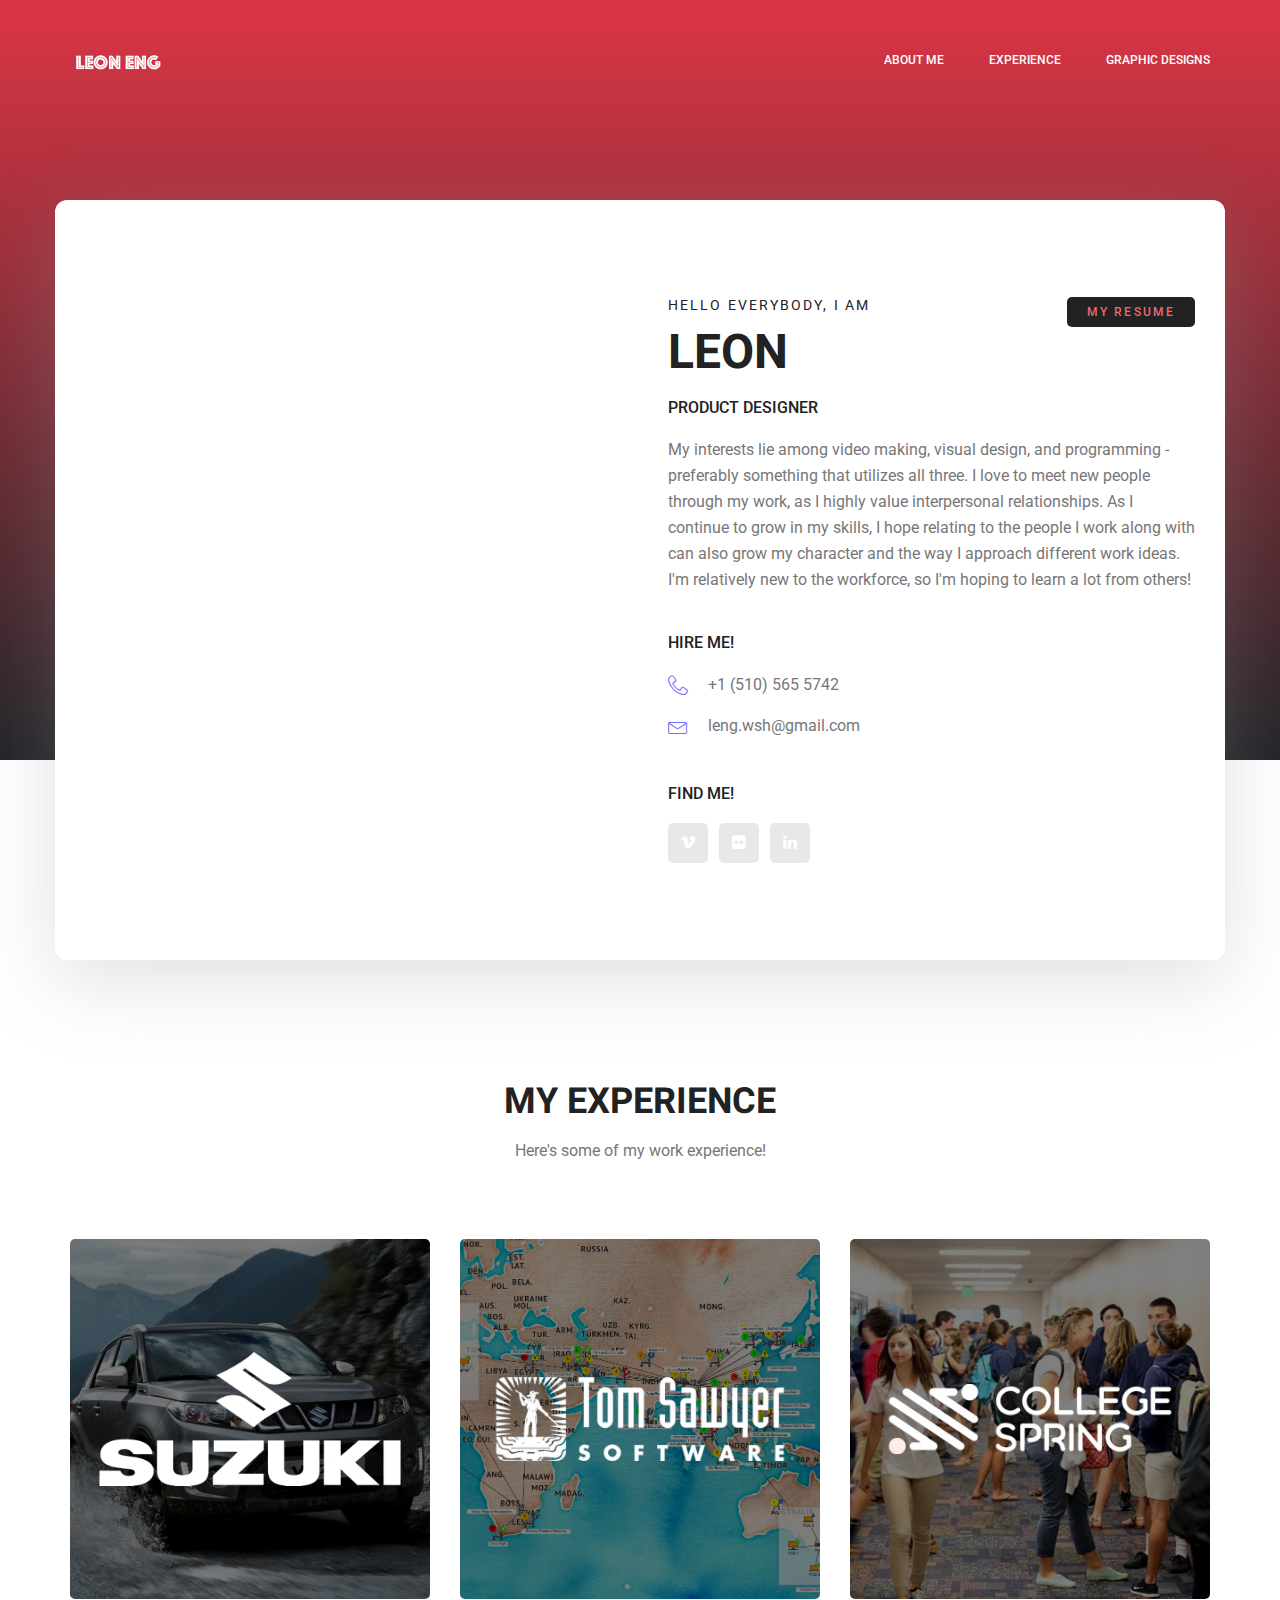
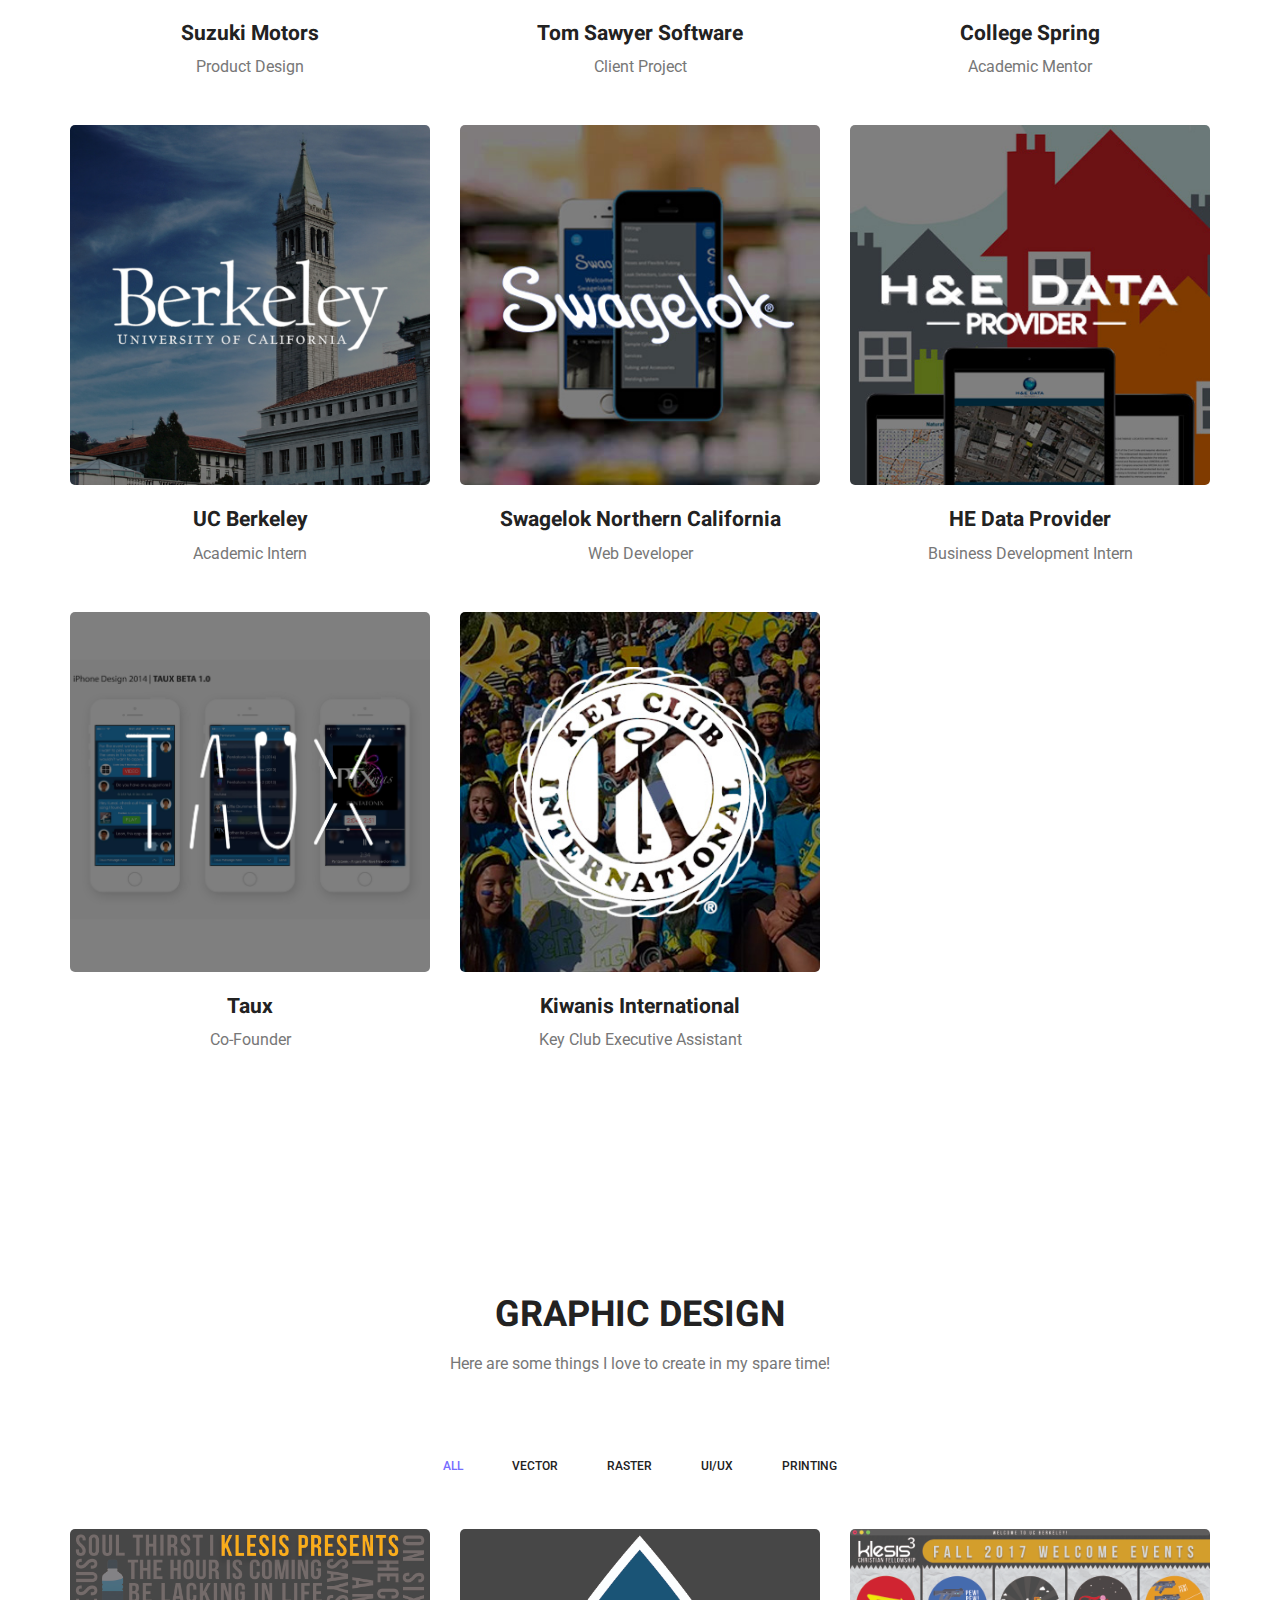
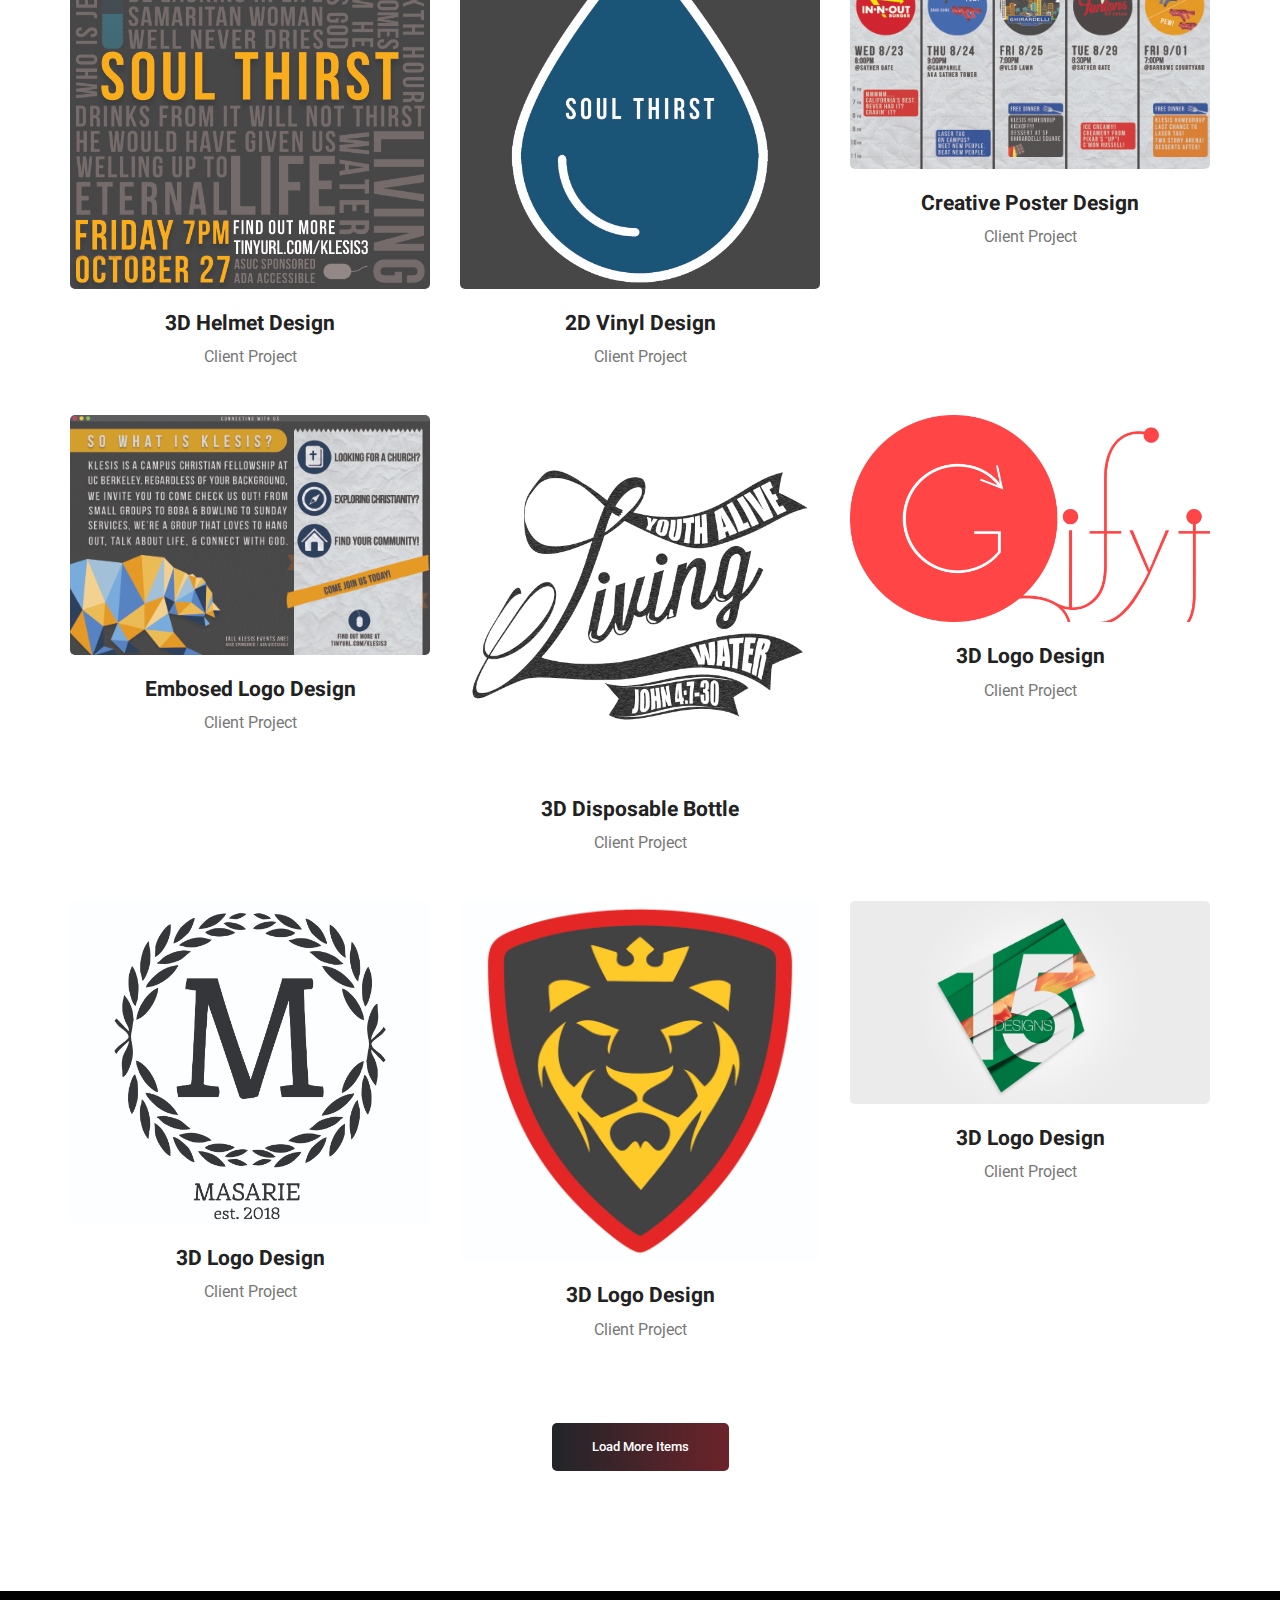
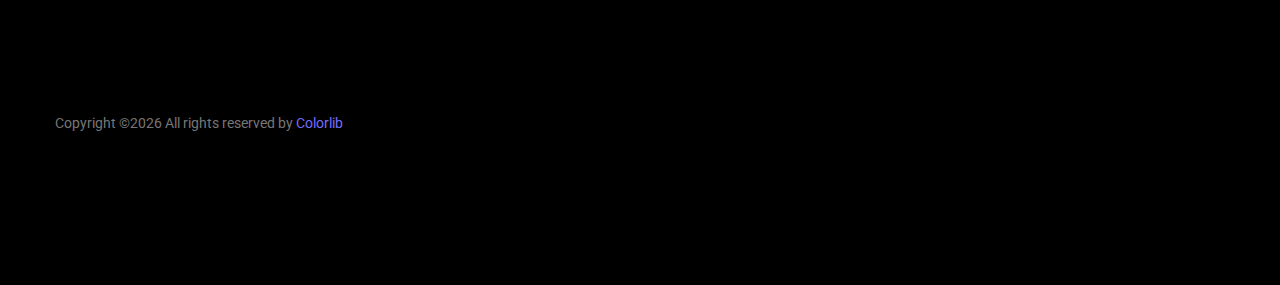
==== index.html @ c8327488 "project first commit. Landing page created. Need to make Suzuki Page" ====
<!doctype html>
<html lang="en">
    <head>
        <!-- Required meta tags -->
        <meta charset="utf-8">
        <meta name="viewport" content="width=device-width, initial-scale=1, shrink-to-fit=no">
        <link rel="icon" href="img/favicon.png" type="image/png">
        <title>Leon Eng</title>
        <!-- Bootstrap CSS -->
        <link rel="stylesheet" href="css/bootstrap.css">
        <link rel="stylesheet" href="vendors/linericon/style.css">
        <link rel="stylesheet" href="css/font-awesome.min.css">
        <link rel="stylesheet" href="vendors/owl-carousel/owl.carousel.min.css">
        <link rel="stylesheet" href="vendors/lightbox/simpleLightbox.css">
        <link rel="stylesheet" href="vendors/nice-select/css/nice-select.css">
        <link rel="stylesheet" href="vendors/animate-css/animate.css">
        <link rel="stylesheet" href="vendors/popup/magnific-popup.css">
        <link rel="stylesheet" href="vendors/flaticon/flaticon.css">
        <!-- main css -->
        <link rel="stylesheet" href="css/style.css">
        <link rel="stylesheet" href="css/responsive.css">
    </head>
    <body>
        
        <!--================Header Menu Area =================-->
        <header class="header_area">
            <div class="main_menu">
            	<nav class="navbar navbar-expand-lg navbar-light">
					<div class="container box_1620">
						<!-- Brand and toggle get grouped for better mobile display -->
						<a class="navbar-brand logo_h" href="index.html"><img src="img/logo.png" alt=""></a>
						<button class="navbar-toggler" type="button" data-toggle="collapse" data-target="#navbarSupportedContent" aria-controls="navbarSupportedContent" aria-expanded="false" aria-label="Toggle navigation">
							<span class="icon-bar"></span>
							<span class="icon-bar"></span>
							<span class="icon-bar"></span>
						</button>
						<!-- Collect the nav links, forms, and other content for toggling -->
						<div class="collapse navbar-collapse offset" id="navbarSupportedContent">
							<ul class="nav navbar-nav menu_nav ml-auto">
								<li class="nav-item active"><a class="nav-link" href="#about">About Me</a></li> 
								<li class="nav-item"><a class="nav-link" href="#experience">Experience</a></li> 
								<li class="nav-item"><a class="nav-link" href="#designs">Graphic Designs</a></li>
							</ul>
						</div> 
					</div>
            	</nav>
            </div>
        </header>
        <!--================Header Menu Area =================-->
        
        <!--================Home Banner Area =================-->
        <a name="about"></a>
        <section class="home_banner_area">
           	<div class="container box_1620">
           		<div class="banner_inner d-flex align-items-center">
					<div class="banner_content">
						<div class="media">
							<div class="d-flex">
								<img class="box fade-in one" src="img/personal.jpg" alt="">
							</div>
							<div class="media-body">
								<div class="personal_text">
									<h6>Hello Everybody, i am
                                    <a class="black_btn" href="assets/Product%20Design%20Resume.pdf">MY RESUME</a>
                                    </h6>
                                    
									<h3>Leon</h3>
									<h4>Product Designer</h4>
									<p>My interests lie among video making, visual design, and programming - preferably something that utilizes all three. I love to meet new people through my work, as I highly value interpersonal relationships. As I continue to grow in my skills, I hope relating to the people I work along with can also grow my character and the way I approach different work ideas. I'm relatively new to the workforce, so I'm hoping to learn a lot from others!</p>
									<ul class="list basic_info">
                                        <h4>Hire Me!</h4>
										<li><a href="tel:5105655742"><i class="lnr lnr-phone-handset"></i> +1 (510) 565 5742</a></li>
										<li><a href="mailto:leng.wsh@gmail.com"><i class="lnr lnr-envelope"></i> leng.wsh@gmail.com</a></li>
									</ul>
									<ul class="list personal_social">
                                        <h4>Find Me!</h4>
										<li><a href="https://vimeo.com/user52705702" target="_blank"><i class="fa fa-vimeo"></i></a></li>
                                        <li><a href="https://www.flickr.com/people/126560388@N02/" target="_blank"><i class="fa fa-flickr"></i></a></li>
										<li><a href="https://www.linkedin.com/in/lwsheng/" target="_blank"><i class="fa fa-linkedin"></i></a></li>
									</ul>
								</div>
							</div>
						</div>
					</div>
				</div>
            </div>
        </section>
        <!--================End Home Banner Area =================-->
    
        
        <!--================My Tabs Area =================-->
<!--
        <section class="mytabs_area p_120">
        	<div class="container">
        		<div class="tabs_inner">
					<ul class="nav nav-tabs" id="myTab" role="tablist">
						<li class="nav-item">
							<a class="nav-link active" id="home-tab" data-toggle="tab" href="#home" role="tab" aria-controls="home" aria-selected="true">My Experiences</a>
						</li>
						<li class="nav-item">
							<a class="nav-link" id="profile-tab" data-toggle="tab" href="#profile" role="tab" aria-controls="profile" aria-selected="false">My Education</a>
						</li>
					</ul>
					<div class="tab-content" id="myTabContent">
						<div class="tab-pane fade show active" id="home" role="tabpanel" aria-labelledby="home-tab">
							<ul class="list">
								<li>
									<span></span>
									<div class="media">
										<div class="d-flex">
											<p>March 2017 to present</p>
										</div>
										<div class="media-body">
											<h4>Colorlib</h4>
											<p>Senior Web Developer <br />Santa monica, Los angeles</p>
										</div>
									</div>
								</li>
								<li>
									<span></span>
									<div class="media">
										<div class="d-flex">
											<p>March 2017 to present</p>
										</div>
										<div class="media-body">
											<h4>Colorlib</h4>
											<p>Senior Web Developer <br />Santa monica, Los angeles</p>
										</div>
									</div>
								</li>
								<li>
								<span></span>
									<div class="media">
										<div class="d-flex">
											<p>March 2017 to present</p>
										</div>
										<div class="media-body">
											<h4>Colorlib</h4>
											<p>Senior Web Developer <br />Santa monica, Los angeles</p>
										</div>
									</div>
								</li>
							</ul>
						</div>
						<div class="tab-pane fade" id="profile" role="tabpanel" aria-labelledby="profile-tab">
							<ul class="list">
								<li>
									<span></span>
									<div class="media">
										<div class="d-flex">
											<p>March 2017 to present</p>
										</div>
										<div class="media-body">
											<h4>Colorlib</h4>
											<p>Senior Web Developer <br />Santa monica, Los angeles</p>
										</div>
									</div>
								</li>
								<li>
									<span></span>
									<div class="media">
										<div class="d-flex">
											<p>March 2017 to present</p>
										</div>
										<div class="media-body">
											<h4>Colorlib</h4>
											<p>Senior Web Developer <br />Santa monica, Los angeles</p>
										</div>
									</div>
								</li>
								<li>
								<span></span>
									<div class="media">
										<div class="d-flex">
											<p>March 2017 to present</p>
										</div>
										<div class="media-body">
											<h4>Colorlib</h4>
											<p>Senior Web Developer <br />Santa monica, Los angeles</p>
										</div>
									</div>
								</li>
							</ul>
						</div>
					</div>
        		</div>
        	</div>
        </section>
-->
        <!--================End My Tabs Area =================-->
        
        <!--================Feature Area =================-->
<!--
        <section class="feature_area p_120">
        	<div class="container">
        		<div class="main_title">
        			<h2>offerings to my clients</h2>
        			<p>If you are looking at blank cassettes on the web, you may be very confused at the difference in price. You may see some for as low as $.17 each.</p>
        		</div>
        		<div class="feature_inner row">
        			<div class="col-lg-4 col-md-6">
        				<div class="feature_item">
        					<i class="flaticon-city"></i>
        					<h4>Architecture</h4>
        					<p>If you are looking at blank cassettes on the web, you may be very confused at the difference in price. You may see some for as low as $17 each.</p>
        				</div>
        			</div>
        			<div class="col-lg-4 col-md-6">
        				<div class="feature_item">
        					<i class="flaticon-skyline"></i>
        					<h4>Interior Design</h4>
        					<p>If you are looking at blank cassettes on the web, you may be very confused at the difference in price. You may see some for as low as $17 each.</p>
        				</div>
        			</div>
        			<div class="col-lg-4 col-md-6">
        				<div class="feature_item">
        					<i class="flaticon-sketch"></i>
        					<h4>Concept Design</h4>
        					<p>If you are looking at blank cassettes on the web, you may be very confused at the difference in price. You may see some for as low as $17 each.</p>
        				</div>
        			</div>
        		</div>
        	</div>
        </section>
-->
        <!--================End Feature Area =================-->
        
        <!--================Home Gallery Area =================-->
        <a name="experience"></a>
        <section class="home_gallery_area p_120">
        	<div class="container">
        		<div class="main_title">
        			<h2>My Experience</h2>
        			<p>Here's some of my work experience!</p>
        		</div>
        	</div>
        	<div class="container">
        		<div class="gallery_f_inner row imageGallery1">
        			<div class="col-lg-4 col-md-4 col-sm-6 brand manipul design print">
        				<div class="h_gallery_item">
        					<div class="g_img_item">
        						<img class="img-fluid" src="img/projects/suzuki.jpg" alt="">
        						<a class="light" href="img/gallery/project-1.jpg"><img src="img/gallery/icon.png" alt=""></a>
        					</div>
        					<div class="g_item_text">
        						<h4>Suzuki Motors</h4>
        						<p>Product Design</p>
        					</div>
        				</div>
        			</div>
        			<div class="col-lg-4 col-md-4 col-sm-6 brand manipul creative">
        				<div class="h_gallery_item">
        					<div class="g_img_item">
        						<img class="img-fluid" src="img/projects/tss.jpg" alt="">
        						<a class="light" href="img/gallery/project-2.jpg"><img src="img/gallery/icon.png" alt=""></a>
        					</div>
        					<div class="g_item_text">
        						<h4>Tom Sawyer Software</h4>
        						<p>Client Project</p>
        					</div>
        				</div>
        			</div>
        			<div class="col-lg-4 col-md-4 col-sm-6 manipul creative design print">
        				<div class="h_gallery_item">
        					<div class="g_img_item">
        						<img class="img-fluid" src="img/projects/collegespring.jpg" alt="">
        						<a class="light" href="img/gallery/project-3.jpg"><img src="img/gallery/icon.png" alt=""></a>
        					</div>
        					<div class="g_item_text">
        						<h4>College Spring</h4>
        						<p>Academic Mentor</p>
        					</div>
        				</div>
        			</div>
        			<div class="col-lg-4 col-md-4 col-sm-6 brand creative print">
        				<div class="h_gallery_item">
        					<div class="g_img_item">
        						<img class="img-fluid" src="img/projects/cal.jpg" alt="">
        						<a class="light" href="img/gallery/project-4.jpg"><img src="img/gallery/icon.png" alt=""></a>
        					</div>
        					<div class="g_item_text">
        						<h4>UC Berkeley</h4>
        						<p>Academic Intern</p>
        					</div>
        				</div>
        			</div>
        			<div class="col-lg-4 col-md-4 col-sm-6 brand manipul design">
        				<div class="h_gallery_item">
        					<div class="g_img_item">
        						<img class="img-fluid" src="img/projects/swagelok.jpg" alt="">
        						<a class="light" href="img/gallery/project-5.jpg"><img src="img/gallery/icon.png" alt=""></a>
        					</div>
        					<div class="g_item_text">
        						<h4>Swagelok Northern California</h4>
        						<p>Web Developer</p>
        					</div>
        				</div>
        			</div>
        			<div class="col-lg-4 col-md-4 col-sm-6 brand creative">
        				<div class="h_gallery_item">
        					<div class="g_img_item">
        						<img class="img-fluid" src="img/projects/he.jpg" alt="">
        						<a class="light" href="img/gallery/project-6.jpg"><img src="img/gallery/icon.png" alt=""></a>
        					</div>
        					<div class="g_item_text">
        						<h4>HE Data Provider</h4>
        						<p>Business Development Intern</p>
        					</div>
        				</div>
        			</div>
        			<div class="col-lg-4 col-md-4 col-sm-6 brand creative">
        				<div class="h_gallery_item">
        					<div class="g_img_item">
        						<img class="img-fluid" src="img/projects/taux.jpg" alt="">
        						<a class="light" href="img/gallery/project-6.jpg"><img src="img/gallery/icon.png" alt=""></a>
        					</div>
        					<div class="g_item_text">
        						<h4>Taux</h4>
        						<p>Co-Founder</p>
        					</div>
        				</div>
        			</div>
        			<div class="col-lg-4 col-md-4 col-sm-6 brand creative">
        				<div class="h_gallery_item">
        					<div class="g_img_item">
        						<img class="img-fluid" src="img/projects/kiwanis.jpg" alt="">
        						<a class="light" href="img/gallery/project-6.jpg"><img src="img/gallery/icon.png" alt=""></a>
        					</div>
        					<div class="g_item_text">
        						<h4>Kiwanis International</h4>
        						<p>Key Club Executive Assistant</p>
        					</div>
        				</div>
        			</div>
        		</div>
<!--
        		<div class="more_btn">
        			<a class="main_btn" href="#">Load More Items</a>
        		</div>
-->
        	</div>
        </section>
        <!--================End Home Gallery Area =================-->
        
        <!--================Home Gallery Area =================-->
        <a name="designs"></a>
        <section class="home_gallery_area p_120">
        	<div class="container">
        		<div class="main_title">
        			<h2>Graphic Design</h2>
        			<p>Here are some things I love to create in my spare time!</p>
        		</div>
        		<div class="isotope_fillter">
        			<ul class="gallery_filter list">
						<li class="active" data-filter="*"><a href="#">All</a></li>
						<li data-filter=".brand"><a href="#">Vector</a></li>
						<li data-filter=".manipul"><a href="#">Raster</a></li>
						<li data-filter=".creative"><a href="#">UI/UX</a></li>
						<li data-filter=".design"><a href="#">Printing</a></li>
					</ul>
        		</div>
        	</div>
        	<div class="container">
        		<div class="gallery_f_inner row imageGallery1">
        			<div class="col-lg-4 col-md-4 col-sm-6 brand manipul design print">
        				<div class="h_gallery_item">
        					<div class="g_img_item">
        						<img class="img-fluid" src="img/gallery/SoulThirstBack.jpg" alt="">
        						<a class="light" href="img/gallery/SoulThirstBack.jpg"><img src="img/gallery/icon.png" alt=""></a>
        					</div>
        					<div class="g_item_text">
        						<h4>3D Helmet Design</h4>
        						<p>Client Project</p>
        					</div>
        				</div>
        			</div>
        			<div class="col-lg-4 col-md-4 col-sm-6 brand manipul creative">
        				<div class="h_gallery_item">
        					<div class="g_img_item">
        						<img class="img-fluid" src="img/gallery/SoulThirstFront.jpg" alt="">
        						<a class="light" href="img/gallery/SoulThirstFront.jpg"><img src="img/gallery/icon.png" alt=""></a>
        					</div>
        					<div class="g_item_text">
        						<h4>2D Vinyl Design</h4>
        						<p>Client Project</p>
        					</div>
        				</div>
        			</div>
        			<div class="col-lg-4 col-md-4 col-sm-6 manipul creative design print">
        				<div class="h_gallery_item">
        					<div class="g_img_item">
        						<img class="img-fluid" src="img/gallery/WelcomeNightFront.jpg" alt="">
        						<a class="light" href="img/gallery/WelcomeNightFront.jpg"><img src="img/gallery/icon.png" alt=""></a>
        					</div>
        					<div class="g_item_text">
        						<h4>Creative Poster Design</h4>
        						<p>Client Project</p>
        					</div>
        				</div>
        			</div>
        			<div class="col-lg-4 col-md-4 col-sm-6 brand creative print">
        				<div class="h_gallery_item">
        					<div class="g_img_item">
        						<img class="img-fluid" src="img/gallery/WelcomeNightBack.jpg" alt="">
        						<a class="light" href="img/gallery/WelcomeNightBack.jpg"><img src="img/gallery/icon.png" alt=""></a>
        					</div>
        					<div class="g_item_text">
        						<h4>Embosed Logo Design</h4>
        						<p>Client Project</p>
        					</div>
        				</div>
        			</div>
        			<div class="col-lg-4 col-md-4 col-sm-6 brand manipul design">
        				<div class="h_gallery_item">
        					<div class="g_img_item">
        						<img class="img-fluid" src="img/gallery/tshirtDesign03.jpg" alt="">
        						<a class="light" href="img/gallery/tshirtDesign03.jpg"><img src="img/gallery/icon.png" alt=""></a>
        					</div>
        					<div class="g_item_text">
        						<h4>3D Disposable Bottle</h4>
        						<p>Client Project</p>
        					</div>
        				</div>
        			</div>
        			<div class="col-lg-4 col-md-4 col-sm-6 brand creative">
        				<div class="h_gallery_item">
        					<div class="g_img_item">
        						<img class="img-fluid" src="img/gallery/Full%20Logo.jpg" alt="">
        						<a class="light" href="img/gallery/Full%20Logo.jpg"><img src="img/gallery/icon.png" alt=""></a>
        					</div>
        					<div class="g_item_text">
        						<h4>3D Logo Design</h4>
        						<p>Client Project</p>
        					</div>
        				</div>
        			</div>
        			<div class="col-lg-4 col-md-4 col-sm-6 brand creative">
        				<div class="h_gallery_item">
        					<div class="g_img_item">
        						<img class="img-fluid" src="img/gallery/Masarie%20Est.jpg" alt="">
        						<a class="light" href="img/gallery/Masarie%20Est.jpg"><img src="img/gallery/icon.png" alt=""></a>
        					</div>
        					<div class="g_item_text">
        						<h4>3D Logo Design</h4>
        						<p>Client Project</p>
        					</div>
        				</div>
        			</div>
        			<div class="col-lg-4 col-md-4 col-sm-6 brand creative">
        				<div class="h_gallery_item">
        					<div class="g_img_item">
        						<img class="img-fluid" src="img/gallery/alphawerk.jpg" alt="">
        						<a class="light" href="img/gallery/alphawerk.jpg"><img src="img/gallery/icon.png" alt=""></a>
        					</div>
        					<div class="g_item_text">
        						<h4>3D Logo Design</h4>
        						<p>Client Project</p>
        					</div>
        				</div>
        			</div>
        			<div class="col-lg-4 col-md-4 col-sm-6 brand creative">
        				<div class="h_gallery_item">
        					<div class="g_img_item">
        						<img class="img-fluid" src="img/gallery/15%20Designs.jpg" alt="">
        						<a class="light" href="img/gallery/15%20Designs.jpg"><img src="img/gallery/icon.png" alt=""></a>
        					</div>
        					<div class="g_item_text">
        						<h4>3D Logo Design</h4>
        						<p>Client Project</p>
        					</div>
        				</div>
        			</div>
<!--
        			<div class="col-lg-4 col-md-4 col-sm-6 brand creative">
        				<div class="h_gallery_item">
        					<div class="g_img_item">
        						<img class="img-fluid" src="img/gallery/smackFullLogo4.png" alt="">
        						<a class="light" href="img/gallery/smackFullLogo4.png"><img src="img/gallery/icon.png" alt=""></a>
        					</div>
        					<div class="g_item_text">
        						<h4>3D Logo Design</h4>
        						<p>Client Project</p>
        					</div>
        				</div>
        			</div>
        			<div class="col-lg-4 col-md-4 col-sm-6 brand creative">
        				<div class="h_gallery_item">
        					<div class="g_img_item">
        						<img class="img-fluid" src="img/gallery/Full%20Logo.jpg" alt="">
        						<a class="light" href="img/gallery/Circular%20Logo%20Transparent.png"><img src="img/gallery/Circular%20Logo%20Transparent.png" alt=""></a>
        					</div>
        					<div class="g_item_text">
        						<h4>3D Logo Design</h4>
        						<p>Client Project</p>
        					</div>
        				</div>
        			</div>
                    <div class="col-lg-4 col-md-4 col-sm-6 brand creative">
        				<div class="h_gallery_item">
        					<div class="g_img_item">
        						<img class="img-fluid" src="img/gallery/Full%20Logo.jpg" alt="">
        						<a class="light" href="img/gallery/3%20Circles.jpg"><img src="img/gallery/3%20Circles.jpg" alt=""></a>
        					</div>
        					<div class="g_item_text">
        						<h4>3D Logo Design</h4>
        						<p>Client Project</p>
        					</div>
        				</div>
        			</div>
                    <div class="col-lg-4 col-md-4 col-sm-6 brand creative">
        				<div class="h_gallery_item">
        					<div class="g_img_item">
        						<img class="img-fluid" src="img/gallery/Full%20Logo.jpg" alt="">
        						<a class="light" href="img/gallery/ODALC7.jpg"><img src="img/gallery/ODALC7.jpg" alt=""></a>
        					</div>
        					<div class="g_item_text">
        						<h4>3D Logo Design</h4>
        						<p>Client Project</p>
        					</div>
        				</div>
        			</div>
                    <div class="col-lg-4 col-md-4 col-sm-6 brand creative">
        				<div class="h_gallery_item">
        					<div class="g_img_item">
        						<img class="img-fluid" src="img/gallery/Full%20Logo.jpg" alt="">
        						<a class="light" href="img/gallery/Poster.jpg"><img src="img/gallery/Poster.jpg" alt=""></a>
        					</div>
        					<div class="g_item_text">
        						<h4>3D Logo Design</h4>
        						<p>Client Project</p>
        					</div>
        				</div>
        			</div>
                    <div class="col-lg-4 col-md-4 col-sm-6 brand creative">
        				<div class="h_gallery_item">
        					<div class="g_img_item">
        						<img class="img-fluid" src="img/gallery/Full%20Logo.jpg" alt="">
        						<a class="light" href="img/gallery/Psalm%2023%20Background.jpg"><img src="img/gallery/Psalm%2023%20Background.jpg" alt=""></a>
        					</div>
        					<div class="g_item_text">
        						<h4>3D Logo Design</h4>
        						<p>Client Project</p>
        					</div>
        				</div>
        			</div>
                    <div class="col-lg-4 col-md-4 col-sm-6 brand creative">
        				<div class="h_gallery_item">
        					<div class="g_img_item">
        						<img class="img-fluid" src="img/gallery/Full%20Logo.jpg" alt="">
        						<a class="light" href="img/gallery/Concentration%20Body.png"><img src="img/gallery/Concentration%20Body.png" alt=""></a>
        					</div>
        					<div class="g_item_text">
        						<h4>3D Logo Design</h4>
        						<p>Client Project</p>
        					</div>
        				</div>
        			</div>
                    <div class="col-lg-4 col-md-4 col-sm-6 brand creative">
        				<div class="h_gallery_item">
        					<div class="g_img_item">
        						<img class="img-fluid" src="img/gallery/Full%20Logo.jpg" alt="">
        						<a class="light" href="img/gallery/Concentration%20Piece%20#2%20Complete.jpg"><img src="img/gallery/Concentration%20Piece%20#2%20Complete.jpg" alt=""></a>
        					</div>
        					<div class="g_item_text">
        						<h4>3D Logo Design</h4>
        						<p>Client Project</p>
        					</div>
        				</div>
        			</div>
                    <div class="col-lg-4 col-md-4 col-sm-6 brand creative">
        				<div class="h_gallery_item">
        					<div class="g_img_item">
        						<img class="img-fluid" src="img/gallery/Full%20Logo.jpg" alt="">
        						<a class="light" href="img/gallery/Full%20Logo.jpg"><img src="img/gallery/icon.png" alt=""></a>
        					</div>
        					<div class="g_item_text">
        						<h4>3D Logo Design</h4>
        						<p>Client Project</p>
        					</div>
        				</div>
        			</div>
-->
                    
                    
        		</div>
        		<div class="more_btn">
        			<a class="main_btn" href="#">Load More Items</a>
        		</div>
        	</div>
        </section>
        <!--================End Home Gallery Area =================-->
        
        <!--================Welcome Area =================-->
<!--
        <section class="welcome_area p_120">
        	<div class="container">
        		<div class="row welcome_inner">
        			<div class="col-lg-6">
        				<div class="welcome_text">
        					<h4>Current Life Goals</h4>
        					<p>Aside from my career, I try to enrich my life with personal goals with different skills. From reading a book to learning a new guitar song, these things all bring me joy.</p>
        					<div class="row">
        						<div class="col-md-4">
        							<div class="wel_item">
        								<i class="lnr lnr-database"></i>
        								<h4>$2.5M</h4>
        								<p>Total Donation</p>
        							</div>
        						</div>
        						<div class="col-md-4">
        							<div class="wel_item">
        								<i class="lnr lnr-book"></i>
        								<h4>1465</h4>
        								<p>Total Projects</p>
        							</div>
        						</div>
        						<div class="col-md-4">
        							<div class="wel_item">
        								<i class="lnr lnr-users"></i>
        								<h4>3965</h4>
        								<p>Total Volunteers</p>
        							</div>
        						</div>
        					</div>
        				</div>
        			</div>
        			<div class="col-lg-6">
        				<div class="tools_expert">
        					<div class="skill_main">
								<div class="skill_item">
									<h4>After Effects <span class="counter">85</span>%</h4>
									<div class="progress_br">
										<div class="progress">
											<div class="progress-bar" role="progressbar" aria-valuenow="85" aria-valuemin="0" aria-valuemax="100"></div>
										</div>
									</div>
								</div>
								<div class="skill_item">
									<h4>Photoshop <span class="counter">90</span>%</h4>
									<div class="progress_br">
										<div class="progress">
											<div class="progress-bar" role="progressbar" aria-valuenow="90" aria-valuemin="0" aria-valuemax="100"></div>
										</div>
									</div>
								</div>
								<div class="skill_item">
									<h4>Illustrator <span class="counter">70</span>%</h4>
									<div class="progress_br">
										<div class="progress">
											<div class="progress-bar" role="progressbar" aria-valuenow="70" aria-valuemin="0" aria-valuemax="100"></div>
										</div>
									</div>
								</div>
								<div class="skill_item">
									<h4>Sublime <span class="counter">95</span>%</h4>
									<div class="progress_br">
										<div class="progress">
											<div class="progress-bar" role="progressbar" aria-valuenow="95" aria-valuemin="0" aria-valuemax="100"></div>
										</div>
									</div>
								</div>
								<div class="skill_item">
									<h4>Sketch <span class="counter">75</span>%</h4>
									<div class="progress_br">
										<div class="progress">
											<div class="progress-bar" role="progressbar" aria-valuenow="75" aria-valuemin="0" aria-valuemax="100"></div>
										</div>
									</div>
								</div>
							</div>
        				</div>
        			</div>
        		</div>
        	</div>
        </section>
-->
        <!--================End Welcome Area =================-->
        
        <!--================Testimonials Area =================-->
<!--
        <section class="testimonials_area p_120">
        	<div class="container">
        		<div class="main_title">
        			<h2>Testimonials</h2>
        			<p>If you are looking at blank cassettes on the web, you may be very confused at the difference in price. You may see some for as low as $.17 each.</p>
        		</div>
        		<div class="testi_inner">
					<div class="testi_slider owl-carousel">
						<div class="item">
							<div class="testi_item">
								<p>As conscious traveling Paup ers we must always be oncerned about our dear Mother Earth. If you think about it, you travel across her face</p>
								<h4>Fanny Spencer</h4>
								<a href="#"><i class="fa fa-star"></i></a>
								<a href="#"><i class="fa fa-star"></i></a>
								<a href="#"><i class="fa fa-star"></i></a>
								<a href="#"><i class="fa fa-star"></i></a>
								<a href="#"><i class="fa fa-star-half-o"></i></a>
							</div>
						</div>
						<div class="item">
							<div class="testi_item">
								<p>As conscious traveling Paup ers we must always be oncerned about our dear Mother Earth. If you think about it, you travel across her face</p>
								<h4>Fanny Spencer</h4>
								<a href="#"><i class="fa fa-star"></i></a>
								<a href="#"><i class="fa fa-star"></i></a>
								<a href="#"><i class="fa fa-star"></i></a>
								<a href="#"><i class="fa fa-star"></i></a>
								<a href="#"><i class="fa fa-star-half-o"></i></a>
							</div>
						</div>
						<div class="item">
							<div class="testi_item">
								<p>As conscious traveling Paup ers we must always be oncerned about our dear Mother Earth. If you think about it, you travel across her face</p>
								<h4>Fanny Spencer</h4>
								<a href="#"><i class="fa fa-star"></i></a>
								<a href="#"><i class="fa fa-star"></i></a>
								<a href="#"><i class="fa fa-star"></i></a>
								<a href="#"><i class="fa fa-star"></i></a>
								<a href="#"><i class="fa fa-star-half-o"></i></a>
							</div>
						</div>
					</div>
        		</div>
        	</div>
        </section>
-->
        <!--================End Testimonials Area =================-->
        
        <!--================Footer Area =================-->
        <footer class="footer_area p_120">
        	<div class="container">
        		<div class="row footer_inner">
        				<aside class="f_widget ab_widget">
        					<p><!-- Link back to Colorlib can't be removed. Template is licensed under CC BY 3.0. -->
Copyright &copy;<script>document.write(new Date().getFullYear());</script> All rights reserved by <a href="https://colorlib.com" target="_blank">Colorlib</a>
<!-- Link back to Colorlib can't be removed. Template is licensed under CC BY 3.0. --></p>
        				</aside>
<!--
        			<div class="col-lg-5 col-sm-6">
        				<aside class="f_widget news_widget">
        					<div class="f_title">
        						<h3>Newsletter</h3>
        					</div>
        					<p>Stay updated with our latest trends</p>
        					<div id="mc_embed_signup">
                                <form target="_blank" action="https://spondonit.us12.list-manage.com/subscribe/post?u=1462626880ade1ac87bd9c93a&amp;id=92a4423d01" method="get" class="subscribe_form relative">
                                	<div class="input-group d-flex flex-row">
                                        <input name="EMAIL" placeholder="Enter email address" onfocus="this.placeholder = ''" onblur="this.placeholder = 'Email Address '" required="" type="email">
                                        <button class="btn sub-btn"><span class="lnr lnr-arrow-right"></span></button>		
                                    </div>				
                                    <div class="mt-10 info"></div>
                                </form>
                            </div>
        				</aside>
        			</div>
-->
<!--
        			<div class="col-lg-2">
        				<aside class="f_widget social_widget">
        					<div class="f_title">
        						<h3>Follow Me</h3>
        					</div>
        					<p>Let us be social</p>
        					<ul class="list">
        						<li><a href="#"><i class="fa fa-facebook"></i></a></li>
        						<li><a href="#"><i class="fa fa-twitter"></i></a></li>
        						<li><a href="#"><i class="fa fa-dribbble"></i></a></li>
        						<li><a href="#"><i class="fa fa-behance"></i></a></li>
        					</ul>
        				</aside>
        			</div>
-->
        		</div>
        	</div>
        </footer>
        <!--================End Footer Area =================-->
        
        
        
        
        
        
        <!-- Optional JavaScript -->
        <!-- jQuery first, then Popper.js, then Bootstrap JS -->
        <script src="js/jquery-3.3.1.min.js"></script>
        <script src="js/popper.js"></script>
        <script src="js/bootstrap.min.js"></script>
        <script src="js/stellar.js"></script>
        <script src="vendors/lightbox/simpleLightbox.min.js"></script>
        <script src="vendors/nice-select/js/jquery.nice-select.min.js"></script>
        <script src="vendors/isotope/imagesloaded.pkgd.min.js"></script>
        <script src="vendors/isotope/isotope.pkgd.min.js"></script>
        <script src="vendors/owl-carousel/owl.carousel.min.js"></script>
        <script src="vendors/popup/jquery.magnific-popup.min.js"></script>
        <script src="js/jquery.ajaxchimp.min.js"></script>
        <script src="vendors/counter-up/jquery.waypoints.min.js"></script>
        <script src="vendors/counter-up/jquery.counterup.min.js"></script>
        <script src="js/mail-script.js"></script>
        <script src="js/theme.js"></script>
    </body>
</html>
---- vendors/linericon/style.css ----
@font-face {
	font-family: 'Linearicons-Free';
	src:url('fonts/Linearicons-Free.eot?w118d');
	src:url('fonts/Linearicons-Free.eot?#iefixw118d') format('embedded-opentype'),
		url('fonts/Linearicons-Free.woff2?w118d') format('woff2'),
		url('fonts/Linearicons-Free.woff?w118d') format('woff'),
		url('fonts/Linearicons-Free.ttf?w118d') format('truetype'),
		url('fonts/Linearicons-Free.svg?w118d#Linearicons-Free') format('svg');
	font-weight: normal;
	font-style: normal;
}

.lnr {
	font-family: 'Linearicons-Free';
	speak: none;
	font-style: normal;
	font-weight: normal;
	font-variant: normal;
	text-transform: none;
	line-height: 1;

	/* Better Font Rendering =========== */
	-webkit-font-smoothing: antialiased;
	-moz-osx-font-smoothing: grayscale;
}

.lnr-home:before {
	content: "\e800";
}
.lnr-apartment:before {
	content: "\e801";
}
.lnr-pencil:before {
	content: "\e802";
}
.lnr-magic-wand:before {
	content: "\e803";
}
.lnr-drop:before {
	content: "\e804";
}
.lnr-lighter:before {
	content: "\e805";
}
.lnr-poop:before {
	content: "\e806";
}
.lnr-sun:before {
	content: "\e807";
}
.lnr-moon:before {
	content: "\e808";
}
.lnr-cloud:before {
	content: "\e809";
}
.lnr-cloud-upload:before {
	content: "\e80a";
}
.lnr-cloud-download:before {
	content: "\e80b";
}
.lnr-cloud-sync:before {
	content: "\e80c";
}
.lnr-cloud-check:before {
	content: "\e80d";
}
.lnr-database:before {
	content: "\e80e";
}
.lnr-lock:before {
	content: "\e80f";
}
.lnr-cog:before {
	content: "\e810";
}
.lnr-trash:before {
	content: "\e811";
}
.lnr-dice:before {
	content: "\e812";
}
.lnr-heart:before {
	content: "\e813";
}
.lnr-star:before {
	content: "\e814";
}
.lnr-star-half:before {
	content: "\e815";
}
.lnr-star-empty:before {
	content: "\e816";
}
.lnr-flag:before {
	content: "\e817";
}
.lnr-envelope:before {
	content: "\e818";
}
.lnr-paperclip:before {
	content: "\e819";
}
.lnr-inbox:before {
	content: "\e81a";
}
.lnr-eye:before {
	content: "\e81b";
}
.lnr-printer:before {
	content: "\e81c";
}
.lnr-file-empty:before {
	content: "\e81d";
}
.lnr-file-add:before {
	content: "\e81e";
}
.lnr-enter:before {
	content: "\e81f";
}
.lnr-exit:before {
	content: "\e820";
}
.lnr-graduation-hat:before {
	content: "\e821";
}
.lnr-license:before {
	content: "\e822";
}
.lnr-music-note:before {
	content: "\e823";
}
.lnr-film-play:before {
	content: "\e824";
}
.lnr-camera-video:before {
	content: "\e825";
}
.lnr-camera:before {
	content: "\e826";
}
.lnr-picture:before {
	content: "\e827";
}
.lnr-book:before {
	content: "\e828";
}
.lnr-bookmark:before {
	content: "\e829";
}
.lnr-user:before {
	content: "\e82a";
}
.lnr-users:before {
	content: "\e82b";
}
.lnr-shirt:before {
	content: "\e82c";
}
.lnr-store:before {
	content: "\e82d";
}
.lnr-cart:before {
	content: "\e82e";
}
.lnr-tag:before {
	content: "\e82f";
}
.lnr-phone-handset:before {
	content: "\e830";
}
.lnr-phone:before {
	content: "\e831";
}
.lnr-pushpin:before {
	content: "\e832";
}
.lnr-map-marker:before {
	content: "\e833";
}
.lnr-map:before {
	content: "\e834";
}
.lnr-location:before {
	content: "\e835";
}
.lnr-calendar-full:before {
	content: "\e836";
}
.lnr-keyboard:before {
	content: "\e837";
}
.lnr-spell-check:before {
	content: "\e838";
}
.lnr-screen:before {
	content: "\e839";
}
.lnr-smartphone:before {
	content: "\e83a";
}
.lnr-tablet:before {
	content: "\e83b";
}
.lnr-laptop:before {
	content: "\e83c";
}
.lnr-laptop-phone:before {
	content: "\e83d";
}
.lnr-power-switch:before {
	content: "\e83e";
}
.lnr-bubble:before {
	content: "\e83f";
}
.lnr-heart-pulse:before {
	content: "\e840";
}
.lnr-construction:before {
	content: "\e841";
}
.lnr-pie-chart:before {
	content: "\e842";
}
.lnr-chart-bars:before {
	content: "\e843";
}
.lnr-gift:before {
	content: "\e844";
}
.lnr-diamond:before {
	content: "\e845";
}
.lnr-linearicons:before {
	content: "\e846";
}
.lnr-dinner:before {
	content: "\e847";
}
.lnr-coffee-cup:before {
	content: "\e848";
}
.lnr-leaf:before {
	content: "\e849";
}
.lnr-paw:before {
	content: "\e84a";
}
.lnr-rocket:before {
	content: "\e84b";
}
.lnr-briefcase:before {
	content: "\e84c";
}
.lnr-bus:before {
	content: "\e84d";
}
.lnr-car:before {
	content: "\e84e";
}
.lnr-train:before {
	content: "\e84f";
}
.lnr-bicycle:before {
	content: "\e850";
}
.lnr-wheelchair:before {
	content: "\e851";
}
.lnr-select:before {
	content: "\e852";
}
.lnr-earth:before {
	content: "\e853";
}
.lnr-smile:before {
	content: "\e854";
}
.lnr-sad:before {
	content: "\e855";
}
.lnr-neutral:before {
	content: "\e856";
}
.lnr-mustache:before {
	content: "\e857";
}
.lnr-alarm:before {
	content: "\e858";
}
.lnr-bullhorn:before {
	content: "\e859";
}
.lnr-volume-high:before {
	content: "\e85a";
}
.lnr-volume-medium:before {
	content: "\e85b";
}
.lnr-volume-low:before {
	content: "\e85c";
}
.lnr-volume:before {
	content: "\e85d";
}
.lnr-mic:before {
	content: "\e85e";
}
.lnr-hourglass:before {
	content: "\e85f";
}
.lnr-undo:before {
	content: "\e860";
}
.lnr-redo:before {
	content: "\e861";
}
.lnr-sync:before {
	content: "\e862";
}
.lnr-history:before {
	content: "\e863";
}
.lnr-clock:before {
	content: "\e864";
}
.lnr-download:before {
	content: "\e865";
}
.lnr-upload:before {
	content: "\e866";
}
.lnr-enter-down:before {
	content: "\e867";
}
.lnr-exit-up:before {
	content: "\e868";
}
.lnr-bug:before {
	content: "\e869";
}
.lnr-code:before {
	content: "\e86a";
}
.lnr-link:before {
	content: "\e86b";
}
.lnr-unlink:before {
	content: "\e86c";
}
.lnr-thumbs-up:before {
	content: "\e86d";
}
.lnr-thumbs-down:before {
	content: "\e86e";
}
.lnr-magnifier:before {
	content: "\e86f";
}
.lnr-cross:before {
	content: "\e870";
}
.lnr-menu:before {
	content: "\e871";
}
.lnr-list:before {
	content: "\e872";
}
.lnr-chevron-up:before {
	content: "\e873";
}
.lnr-chevron-down:before {
	content: "\e874";
}
.lnr-chevron-left:before {
	content: "\e875";
}
.lnr-chevron-right:before {
	content: "\e876";
}
.lnr-arrow-up:before {
	content: "\e877";
}
.lnr-arrow-down:before {
	content: "\e878";
}
.lnr-arrow-left:before {
	content: "\e879";
}
.lnr-arrow-right:before {
	content: "\e87a";
}
.lnr-move:before {
	content: "\e87b";
}
.lnr-warning:before {
	content: "\e87c";
}
.lnr-question-circle:before {
	content: "\e87d";
}
.lnr-menu-circle:before {
	content: "\e87e";
}
.lnr-checkmark-circle:before {
	content: "\e87f";
}
.lnr-cross-circle:before {
	content: "\e880";
}
.lnr-plus-circle:before {
	content: "\e881";
}
.lnr-circle-minus:before {
	content: "\e882";
}
.lnr-arrow-up-circle:before {
	content: "\e883";
}
.lnr-arrow-down-circle:before {
	content: "\e884";
}
.lnr-arrow-left-circle:before {
	content: "\e885";
}
.lnr-arrow-right-circle:before {
	content: "\e886";
}
.lnr-chevron-up-circle:before {
	content: "\e887";
}
.lnr-chevron-down-circle:before {
	content: "\e888";
}
.lnr-chevron-left-circle:before {
	content: "\e889";
}
.lnr-chevron-right-circle:before {
	content: "\e88a";
}
.lnr-crop:before {
	content: "\e88b";
}
.lnr-frame-expand:before {
	content: "\e88c";
}
.lnr-frame-contract:before {
	content: "\e88d";
}
.lnr-layers:before {
	content: "\e88e";
}
.lnr-funnel:before {
	content: "\e88f";
}
.lnr-text-format:before {
	content: "\e890";
}
.lnr-text-format-remove:before {
	content: "\e891";
}
.lnr-text-size:before {
	content: "\e892";
}
.lnr-bold:before {
	content: "\e893";
}
.lnr-italic:before {
	content: "\e894";
}
.lnr-underline:before {
	content: "\e895";
}
.lnr-strikethrough:before {
	content: "\e896";
}
.lnr-highlight:before {
	content: "\e897";
}
.lnr-text-align-left:before {
	content: "\e898";
}
.lnr-text-align-center:before {
	content: "\e899";
}
.lnr-text-align-right:before {
	content: "\e89a";
}
.lnr-text-align-justify:before {
	content: "\e89b";
}
.lnr-line-spacing:before {
	content: "\e89c";
}
.lnr-indent-increase:before {
	content: "\e89d";
}
.lnr-indent-decrease:before {
	content: "\e89e";
}
.lnr-pilcrow:before {
	content: "\e89f";
}
.lnr-direction-ltr:before {
	content: "\e8a0";
}
.lnr-direction-rtl:before {
	content: "\e8a1";
}
.lnr-page-break:before {
	content: "\e8a2";
}
.lnr-sort-alpha-asc:before {
	content: "\e8a3";
}
.lnr-sort-amount-asc:before {
	content: "\e8a4";
}
.lnr-hand:before {
	content: "\e8a5";
}
.lnr-pointer-up:before {
	content: "\e8a6";
}
.lnr-pointer-right:before {
	content: "\e8a7";
}
.lnr-pointer-down:before {
	content: "\e8a8";
}
.lnr-pointer-left:before {
	content: "\e8a9";
}
---- vendors/lightbox/simpleLightbox.css ----
.slbOverlay, .slbWrapOuter, .slbWrap {
  position: fixed;
  top: 0;
  right: 0;
  bottom: 0;
  left: 0;
}

.slbOverlay {
  overflow: hidden;
  z-index: 2000;
  background-color: #000;
  opacity: 0.7;
  filter: alpha(opacity=70);
  -webkit-animation: slbOverlay 0.5s;
  -moz-animation: slbOverlay 0.5s;
  animation: slbOverlay 0.5s;
}

.slbWrapOuter {
  overflow-x: hidden;
  overflow-y: auto;
  z-index: 2010;
}

.slbWrap {
  position: absolute;
  text-align: center;
}

.slbWrap:before {
  content: "";
  display: inline-block;
  height: 100%;
  vertical-align: middle;
}

.slbContentOuter {
  display: inline-block;
  vertical-align: middle;
  margin: 0px auto;
  padding: 0 1em;
  box-sizing: border-box;
  z-index: 2020;
  text-align: left;
  max-width: 100%;
}

.slbContentEl .slbContentOuter {
  padding: 5em 1em;
}

.slbContent {
  position: relative;
}

.slbContentEl .slbContent {
  -webkit-animation: slbEnter 0.3s;
  -moz-animation: slbEnter 0.3s;
  animation: slbEnter 0.3s;
  background-color: #fff;
  box-shadow: 0 0.2em 1em rgba(0, 0, 0, 0.4);
}

.slbImageWrap {
  -webkit-animation: slbEnter 0.3s;
  -moz-animation: slbEnter 0.3s;
  animation: slbEnter 0.3s;
  position: relative;
}

.slbImageWrap:after {
  content: "";
  position: absolute;
  left: 0;
  right: 0;
  top: 5em;
  bottom: 5em;
  display: block;
  z-index: -1;
  box-shadow: 0 0.2em 1em rgba(0, 0, 0, 0.6);
  background-color: #FFF;
}

.slbImage {
  width: auto;
  max-width: 100%;
  height: auto;
  display: block;
  line-height: 0;
  box-sizing: border-box;
  padding: 5em 0;
  margin: 0 auto;
}

.slbCaption {
  display: inline-block;
  max-width: 100%;
  overflow: hidden;
  text-overflow: ellipsis;
  white-space: nowrap;
  word-wrap: normal;
  font-size: 1.4em;
  position: absolute;
  left: 0;
  right: 0;
  bottom: 0;
  padding: 0.71429em 0;
  color: #fff;
  color: rgba(255, 255, 255, 0.7);
  text-align: center;
}

.slbCloseBtn, .slbArrow {
  margin: 0;
  padding: 0;
  border: 0;
  cursor: pointer;
  background: none;
}

.slbCloseBtn::-moz-focus-inner, .slbArrow::-moz-focus-inner {
  padding: 0;
  border: 0;
}

.slbCloseBtn:hover, .slbArrow:hover {
  opacity: 0.5;
}

.slbCloseBtn:active, .slbArrow:active {
  opacity: 0.8;
}

.slbCloseBtn {
  -webkit-animation: slbEnter 0.3s;
  -moz-animation: slbEnter 0.3s;
  animation: slbEnter 0.3s;
  font-size: 3em;
  width: 1.66667em;
  height: 1.66667em;
  line-height: 1.66667em;
  position: absolute;
  right: -0.33333em;
  top: 0;
  color: #fff;
  color: rgba(255, 255, 255, 0.7);
  text-align: center;
    outline: none;
    box-shadow: none;
}

.slbLoading .slbCloseBtn {
  display: none;
}

.slbLoadingText {
  font-size: 1.4em;
  color: #fff;
  color: rgba(255, 255, 255, 0.9);
}

.slbArrows {
  position: fixed;
  top: 50%;
  left: 0;
  right: 0;
}

.slbLoading .slbArrows {
  display: none;
}

.slbArrow {
  position: absolute;
  top: 50%;
  margin-top: -5em;
  width: 5em;
  height: 10em;
  opacity: 0.7;
  text-indent: -999em;
  overflow: hidden;
    outline: none;
    box-shadow: none;
}

.slbArrow:before {
  content: "";
  position: absolute;
  top: 50%;
  left: 50%;
  margin: -0.8em 0 0 -0.8em;
  border: 0.8em solid transparent;
}

.slbArrow.next {
  right: 0;
}

.slbArrow.next:before {
  border-left-color: #fff;
}

.slbArrow.prev {
  left: 0;
}

.slbArrow.prev:before {
  border-right-color: #fff;
}

.slbIframeCont {
  width: 80em;
  height: 0;
  overflow: hidden;
  padding-top: 56.25%;
  margin: 5em 0;
}

.slbIframe {
  position: absolute;
  top: 0;
  left: 0;
  width: 100%;
  height: 100%;
  box-shadow: 0 0.2em 1em rgba(0, 0, 0, 0.6);
  background: #000;
}

@-webkit-keyframes slbOverlay {
  from {
    opacity: 0;
  }
  to {
    opacity: 0.7;
  }
}

@-moz-keyframes slbOverlay {
  from {
    opacity: 0;
  }
  to {
    opacity: 0.7;
  }
}

@keyframes slbOverlay {
  from {
    opacity: 0;
  }
  to {
    opacity: 0.7;
  }
}

@-webkit-keyframes slbEnter {
  from {
    opacity: 0;
    -webkit-transform: translate3d(0, -1em, 0);
  }
  to {
    opacity: 1;
    -webkit-transform: translate3d(0, 0, 0);
  }
}

@-moz-keyframes slbEnter {
  from {
    opacity: 0;
    -moz-transform: translate3d(0, -1em, 0);
  }
  to {
    opacity: 1;
    -moz-transform: translate3d(0, 0, 0);
  }
}

@keyframes slbEnter {
  from {
    opacity: 0;
    -webkit-transform: translate3d(0, -1em, 0);
    -moz-transform: translate3d(0, -1em, 0);
    -ms-transform: translate3d(0, -1em, 0);
    -o-transform: translate3d(0, -1em, 0);
    transform: translate3d(0, -1em, 0);
  }
  to {
    opacity: 1;
    -webkit-transform: translate3d(0, 0, 0);
    -moz-transform: translate3d(0, 0, 0);
    -ms-transform: translate3d(0, 0, 0);
    -o-transform: translate3d(0, 0, 0);
    transform: translate3d(0, 0, 0);
  }
}
---- vendors/nice-select/css/nice-select.css ----
.nice-select {
  -webkit-tap-highlight-color: transparent;
  background-color: #fff;
  border-radius: 5px;
  border: solid 1px #e8e8e8;
  box-sizing: border-box;
  clear: both;
  cursor: pointer;
  display: block;
  float: left;
  font-family: inherit;
  font-size: 14px;
  font-weight: normal;
  height: 42px;
  line-height: 40px;
  outline: none;
  padding-left: 18px;
  padding-right: 30px;
  position: relative;
  text-align: left !important;
  -webkit-transition: all 0.2s ease-in-out;
  transition: all 0.2s ease-in-out;
  -webkit-user-select: none;
     -moz-user-select: none;
      -ms-user-select: none;
          user-select: none;
  white-space: nowrap;
  width: auto; }
  .nice-select:hover {
    border-color: #dbdbdb; }
  .nice-select:active, .nice-select.open, .nice-select:focus {
    border-color: #999; }
  .nice-select:after {
    border-bottom: 2px solid #999;
    border-right: 2px solid #999;
    content: '';
    display: block;
    height: 5px;
    margin-top: -4px;
    pointer-events: none;
    position: absolute;
    right: 12px;
    top: 50%;
    -webkit-transform-origin: 66% 66%;
        -ms-transform-origin: 66% 66%;
            transform-origin: 66% 66%;
    -webkit-transform: rotate(45deg);
        -ms-transform: rotate(45deg);
            transform: rotate(45deg);
    -webkit-transition: all 0.15s ease-in-out;
    transition: all 0.15s ease-in-out;
    width: 5px; }
  .nice-select.open:after {
    -webkit-transform: rotate(-135deg);
        -ms-transform: rotate(-135deg);
            transform: rotate(-135deg); }
  .nice-select.open .list {
    opacity: 1;
    pointer-events: auto;
    -webkit-transform: scale(1) translateY(0);
        -ms-transform: scale(1) translateY(0);
            transform: scale(1) translateY(0); }
  .nice-select.disabled {
    border-color: #ededed;
    color: #999;
    pointer-events: none; }
    .nice-select.disabled:after {
      border-color: #cccccc; }
  .nice-select.wide {
    width: 100%; }
    .nice-select.wide .list {
      left: 0 !important;
      right: 0 !important; }
  .nice-select.right {
    float: right; }
    .nice-select.right .list {
      left: auto;
      right: 0; }
  .nice-select.small {
    font-size: 12px;
    height: 36px;
    line-height: 34px; }
    .nice-select.small:after {
      height: 4px;
      width: 4px; }
    .nice-select.small .option {
      line-height: 34px;
      min-height: 34px; }
  .nice-select .list {
    background-color: #fff;
    border-radius: 5px;
    box-shadow: 0 0 0 1px rgba(68, 68, 68, 0.11);
    box-sizing: border-box;
    margin-top: 4px;
    opacity: 0;
    overflow: hidden;
    padding: 0;
    pointer-events: none;
    position: absolute;
    top: 100%;
    left: 0;
    -webkit-transform-origin: 50% 0;
        -ms-transform-origin: 50% 0;
            transform-origin: 50% 0;
    -webkit-transform: scale(0.75) translateY(-21px);
        -ms-transform: scale(0.75) translateY(-21px);
            transform: scale(0.75) translateY(-21px);
    -webkit-transition: all 0.2s cubic-bezier(0.5, 0, 0, 1.25), opacity 0.15s ease-out;
    transition: all 0.2s cubic-bezier(0.5, 0, 0, 1.25), opacity 0.15s ease-out;
    z-index: 9; }
    .nice-select .list:hover .option:not(:hover) {
      background-color: transparent !important; }
  .nice-select .option {
    cursor: pointer;
    font-weight: 400;
    line-height: 40px;
    list-style: none;
    min-height: 40px;
    outline: none;
    padding-left: 18px;
    padding-right: 29px;
    text-align: left;
    -webkit-transition: all 0.2s;
    transition: all 0.2s; }
    .nice-select .option:hover, .nice-select .option.focus, .nice-select .option.selected.focus {
      background-color: #f6f6f6; }
    .nice-select .option.selected {
      font-weight: bold; }
    .nice-select .option.disabled {
      background-color: transparent;
      color: #999;
      cursor: default; }

.no-csspointerevents .nice-select .list {
  display: none; }

.no-csspointerevents .nice-select.open .list {
  display: block; }
---- vendors/flaticon/flaticon.css ----
/*
  	Flaticon icon font: Flaticon
  	Creation date: 26/06/2018 17:19
  	*/

@font-face {
  font-family: "Flaticon";
  src: url("./Flaticon.eot");
  src: url("./Flaticon.eot?#iefix") format("embedded-opentype"),
       url("./Flaticon.woff") format("woff"),
       url("./Flaticon.ttf") format("truetype"),
       url("./Flaticon.svg#Flaticon") format("svg");
  font-weight: normal;
  font-style: normal;
}

@media screen and (-webkit-min-device-pixel-ratio:0) {
  @font-face {
    font-family: "Flaticon";
    src: url("./Flaticon.svg#Flaticon") format("svg");
  }
}

[class^="flaticon-"]:before, [class*=" flaticon-"]:before,
[class^="flaticon-"]:after, [class*=" flaticon-"]:after {   
  font-family: Flaticon;
        font-size: 20px;
font-style: normal;
margin-left: 20px;
}

.flaticon-skyline:before { content: "\f100"; }
.flaticon-sketch:before { content: "\f101"; }
.flaticon-city:before { content: "\f102"; }
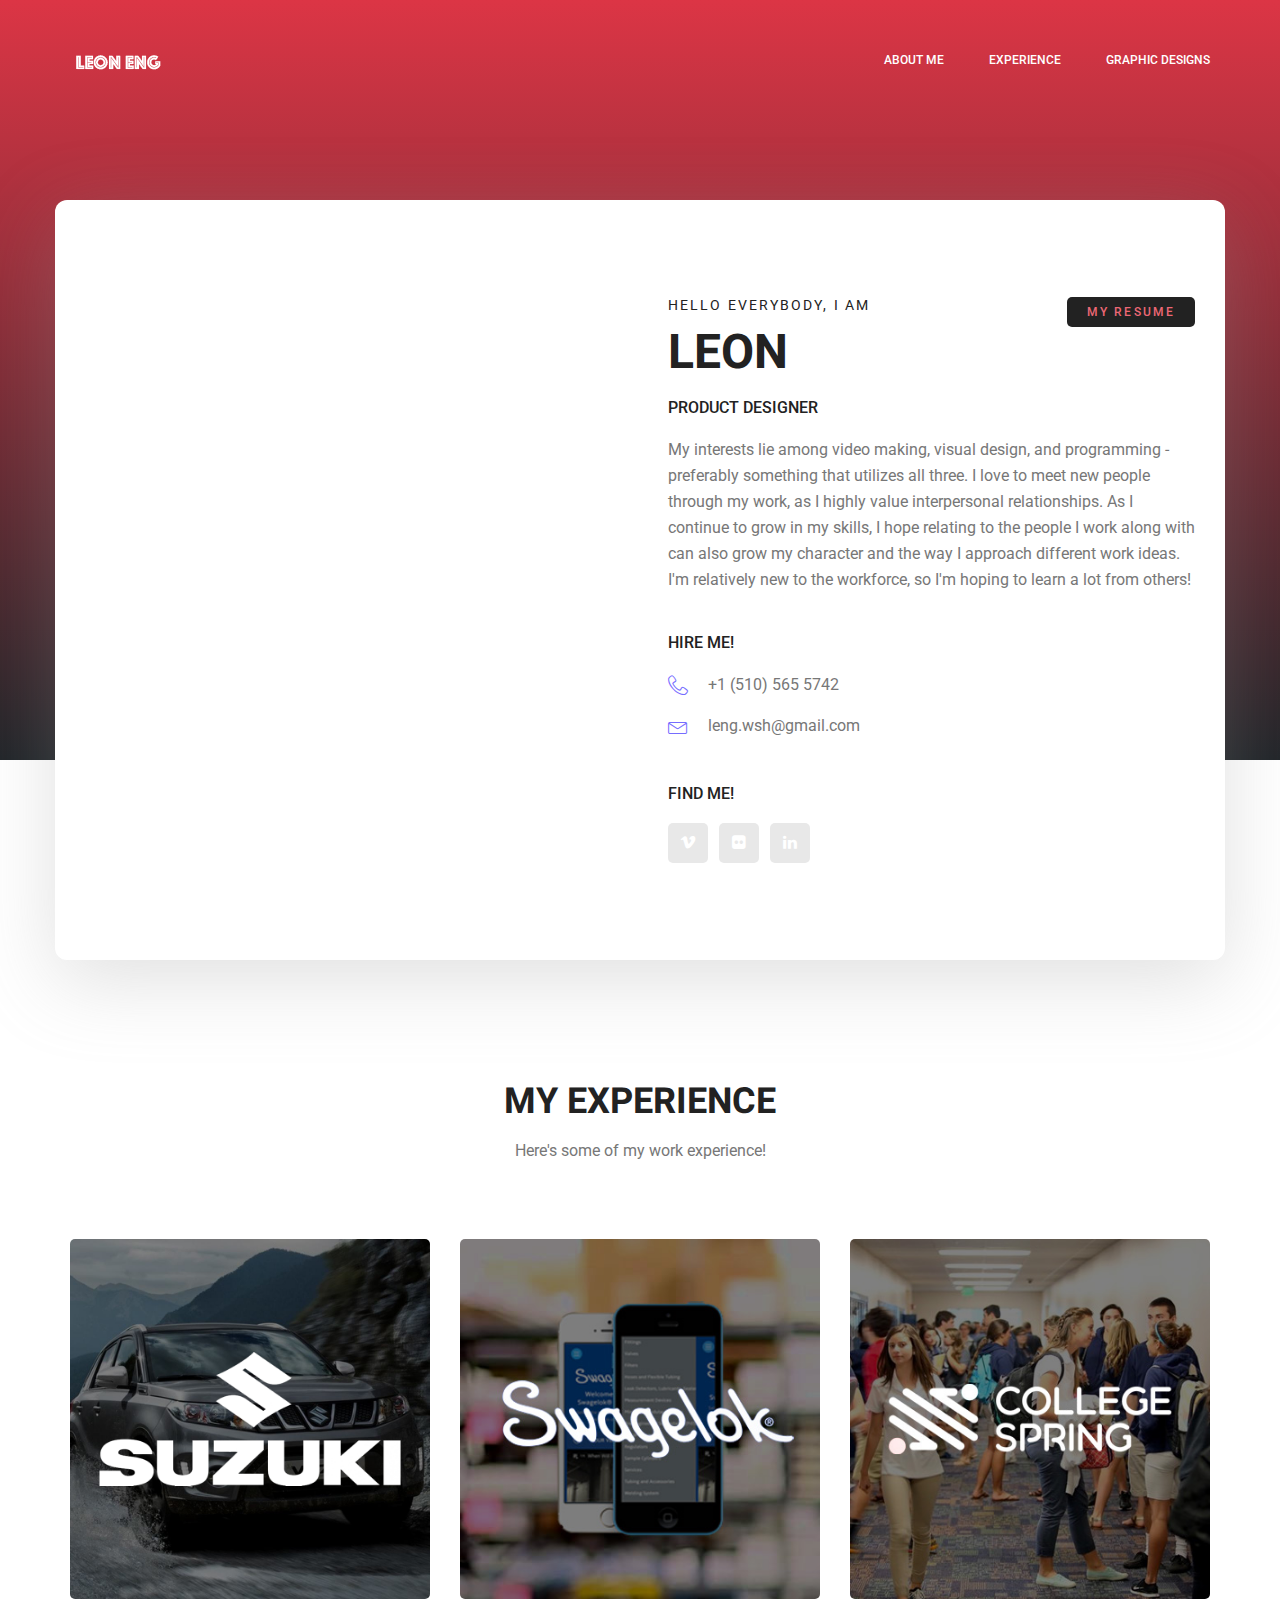
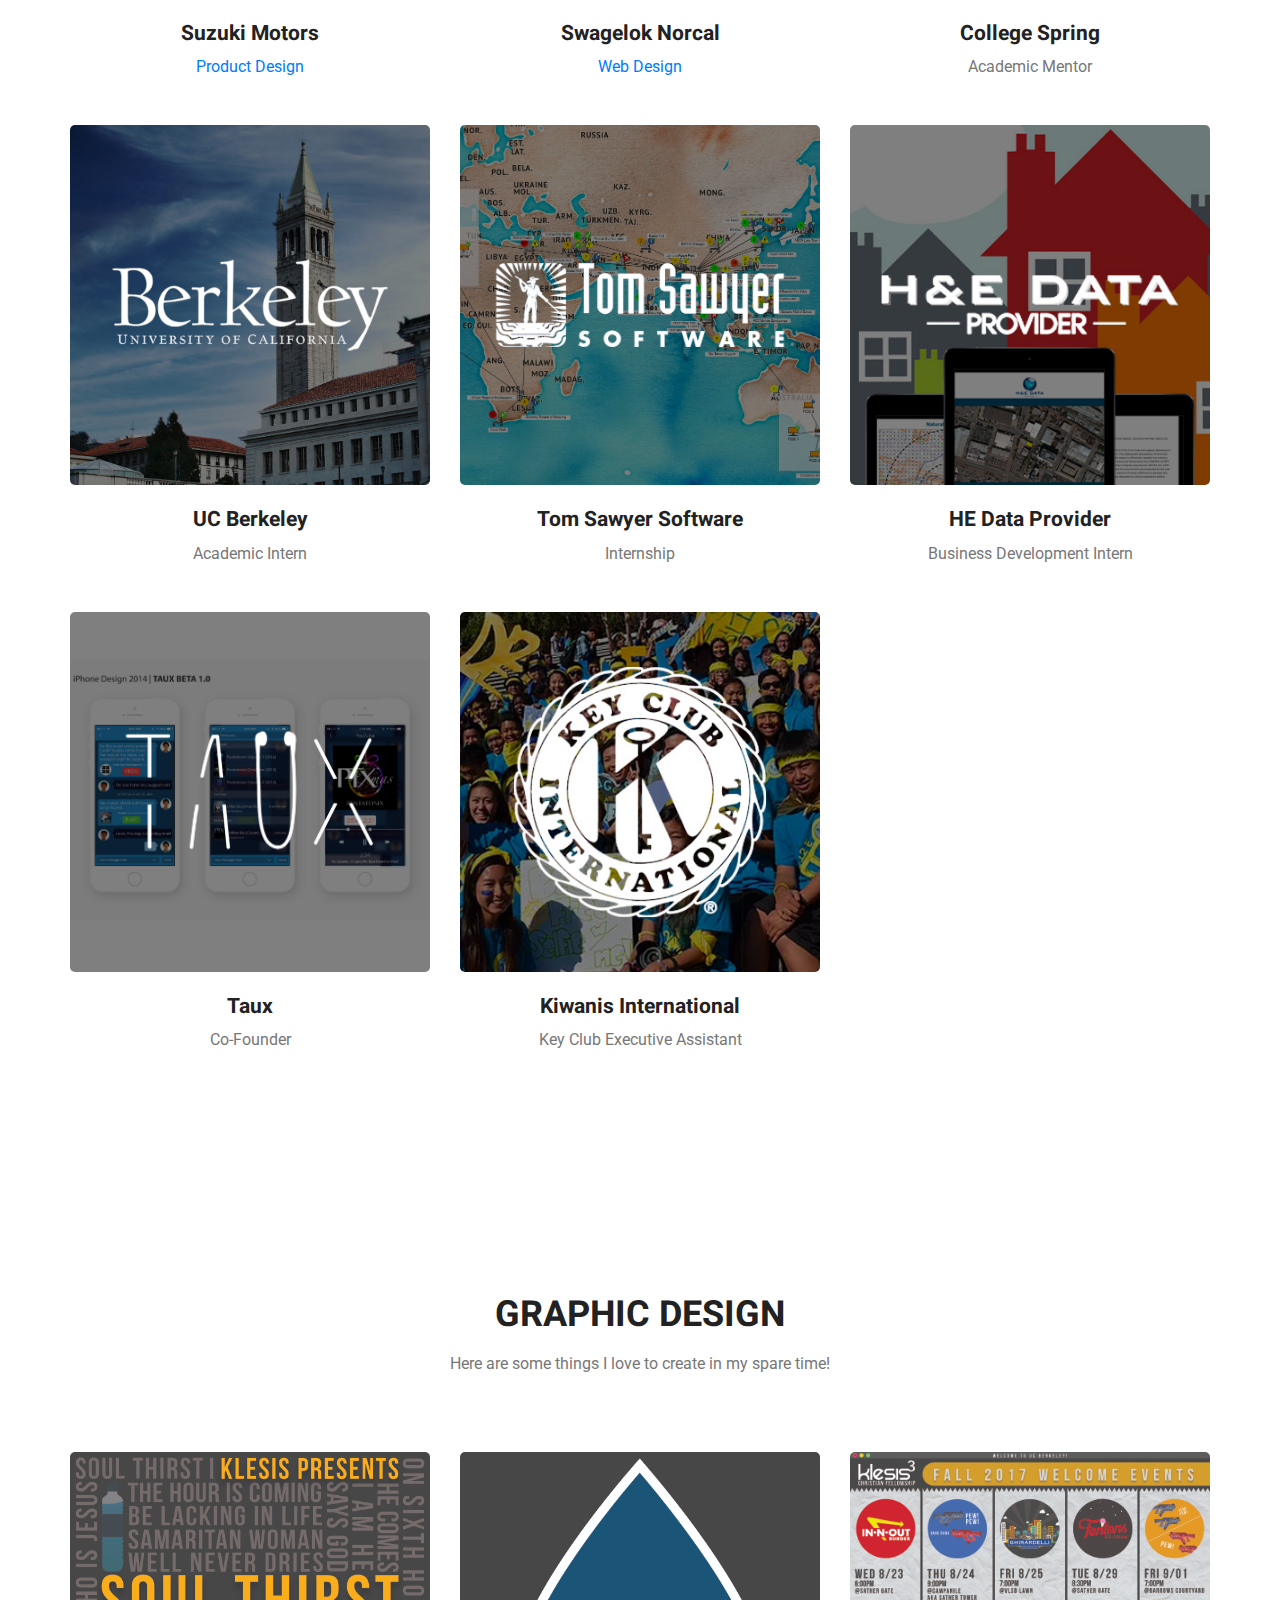
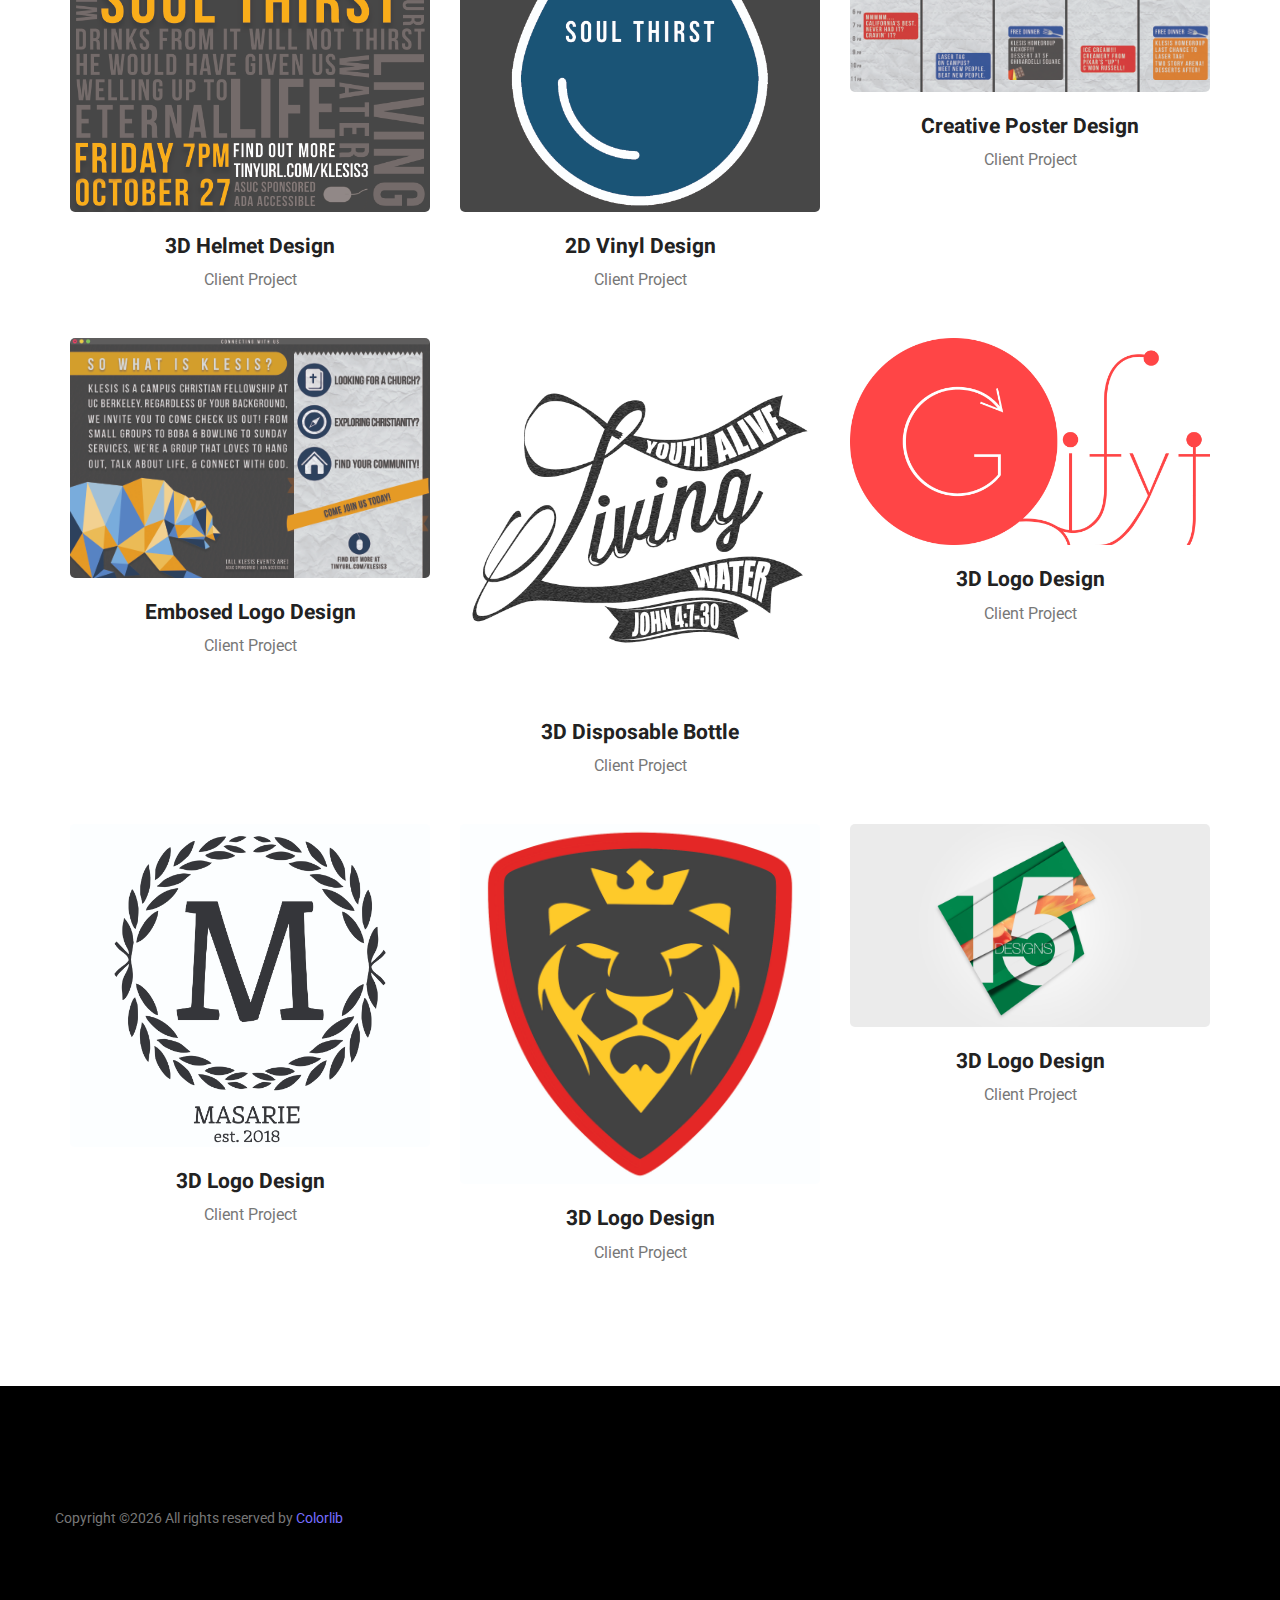
==== commit b0a42b08: "finished swagelok, finished collegeSpring, finished TSS, working on TAUX" ====
--- a/index.html
+++ b/index.html
@@ -237,28 +237,28 @@
         	<div class="container">
         		<div class="gallery_f_inner row imageGallery1">
         			<div class="col-lg-4 col-md-4 col-sm-6 brand manipul design print">
-        				<div class="h_gallery_item">
-        					<div class="g_img_item">
-        						<img class="img-fluid" src="img/projects/suzuki.jpg" alt="">
-        						<a class="light" href="img/gallery/project-1.jpg"><img src="img/gallery/icon.png" alt=""></a>
+        				<a href="projects/suzuki/index.html"><div class="h_gallery_item">
+        					<div class="g_img_item">
+                                <img class="img-fluid" src="img/projects/suzuki.jpg">
         					</div>
         					<div class="g_item_text">
         						<h4>Suzuki Motors</h4>
         						<p>Product Design</p>
         					</div>
         				</div>
+                        </a>
         			</div>
         			<div class="col-lg-4 col-md-4 col-sm-6 brand manipul creative">
-        				<div class="h_gallery_item">
-        					<div class="g_img_item">
-        						<img class="img-fluid" src="img/projects/tss.jpg" alt="">
-        						<a class="light" href="img/gallery/project-2.jpg"><img src="img/gallery/icon.png" alt=""></a>
-        					</div>
-        					<div class="g_item_text">
-        						<h4>Tom Sawyer Software</h4>
-        						<p>Client Project</p>
-        					</div>
-        				</div>
+        				<a href="projects/swagelok/index.html"><div class="h_gallery_item">
+        					<div class="g_img_item">
+                                <img class="img-fluid" src="img/projects/swagelok.jpg">
+        					</div>
+        					<div class="g_item_text">
+        						<h4>Swagelok Norcal</h4>
+        						<p>Web Design</p>
+        					</div>
+        				</div>
+                        </a>
         			</div>
         			<div class="col-lg-4 col-md-4 col-sm-6 manipul creative design print">
         				<div class="h_gallery_item">
@@ -287,12 +287,13 @@
         			<div class="col-lg-4 col-md-4 col-sm-6 brand manipul design">
         				<div class="h_gallery_item">
         					<div class="g_img_item">
-        						<img class="img-fluid" src="img/projects/swagelok.jpg" alt="">
-        						<a class="light" href="img/gallery/project-5.jpg"><img src="img/gallery/icon.png" alt=""></a>
-        					</div>
-        					<div class="g_item_text">
-        						<h4>Swagelok Northern California</h4>
-        						<p>Web Developer</p>
+        						<img class="img-fluid" src="img/projects/tss.jpg" alt="">
+        						<a class="light">
+                                    <img src="img/gallery/icon.png" alt=""></a>
+        					</div>
+        					<div class="g_item_text">
+        						<h4>Tom Sawyer Software</h4>
+        						<p>Internship</p>
         					</div>
         				</div>
         			</div>
@@ -350,6 +351,7 @@
         			<h2>Graphic Design</h2>
         			<p>Here are some things I love to create in my spare time!</p>
         		</div>
+<!--
         		<div class="isotope_fillter">
         			<ul class="gallery_filter list">
 						<li class="active" data-filter="*"><a href="#">All</a></li>
@@ -359,6 +361,7 @@
 						<li data-filter=".design"><a href="#">Printing</a></li>
 					</ul>
         		</div>
+-->
         	</div>
         	<div class="container">
         		<div class="gallery_f_inner row imageGallery1">
@@ -583,9 +586,11 @@
                     
                     
         		</div>
+<!--
         		<div class="more_btn">
         			<a class="main_btn" href="#">Load More Items</a>
         		</div>
+-->
         	</div>
         </section>
         <!--================End Home Gallery Area =================-->
--- a/css/style.css
+++ b/css/style.css
@@ -2848,6 +2848,11 @@
     text-align: center;
     overflow: hidden;
     border-radius: 5px; }
+  .h_gallery_item .g_img_item:active {
+    transition-duration: 0.2s;
+    transform: scale(0.95);}
+
+
     .h_gallery_item .g_img_item:before {
       content: "";
       width: 100%;
@@ -2867,7 +2872,10 @@
       transform: translateY(-50%);
       width: 100%;
       text-align: center;
-      opacity: 0; }
+      opacity: 0; }.img-fluid:active {
+    transition-duration: 0.2s;
+    transform: scale(0.95);
+}
   .h_gallery_item .g_item_text {
     text-align: center; }
     .h_gallery_item .g_item_text h4 {
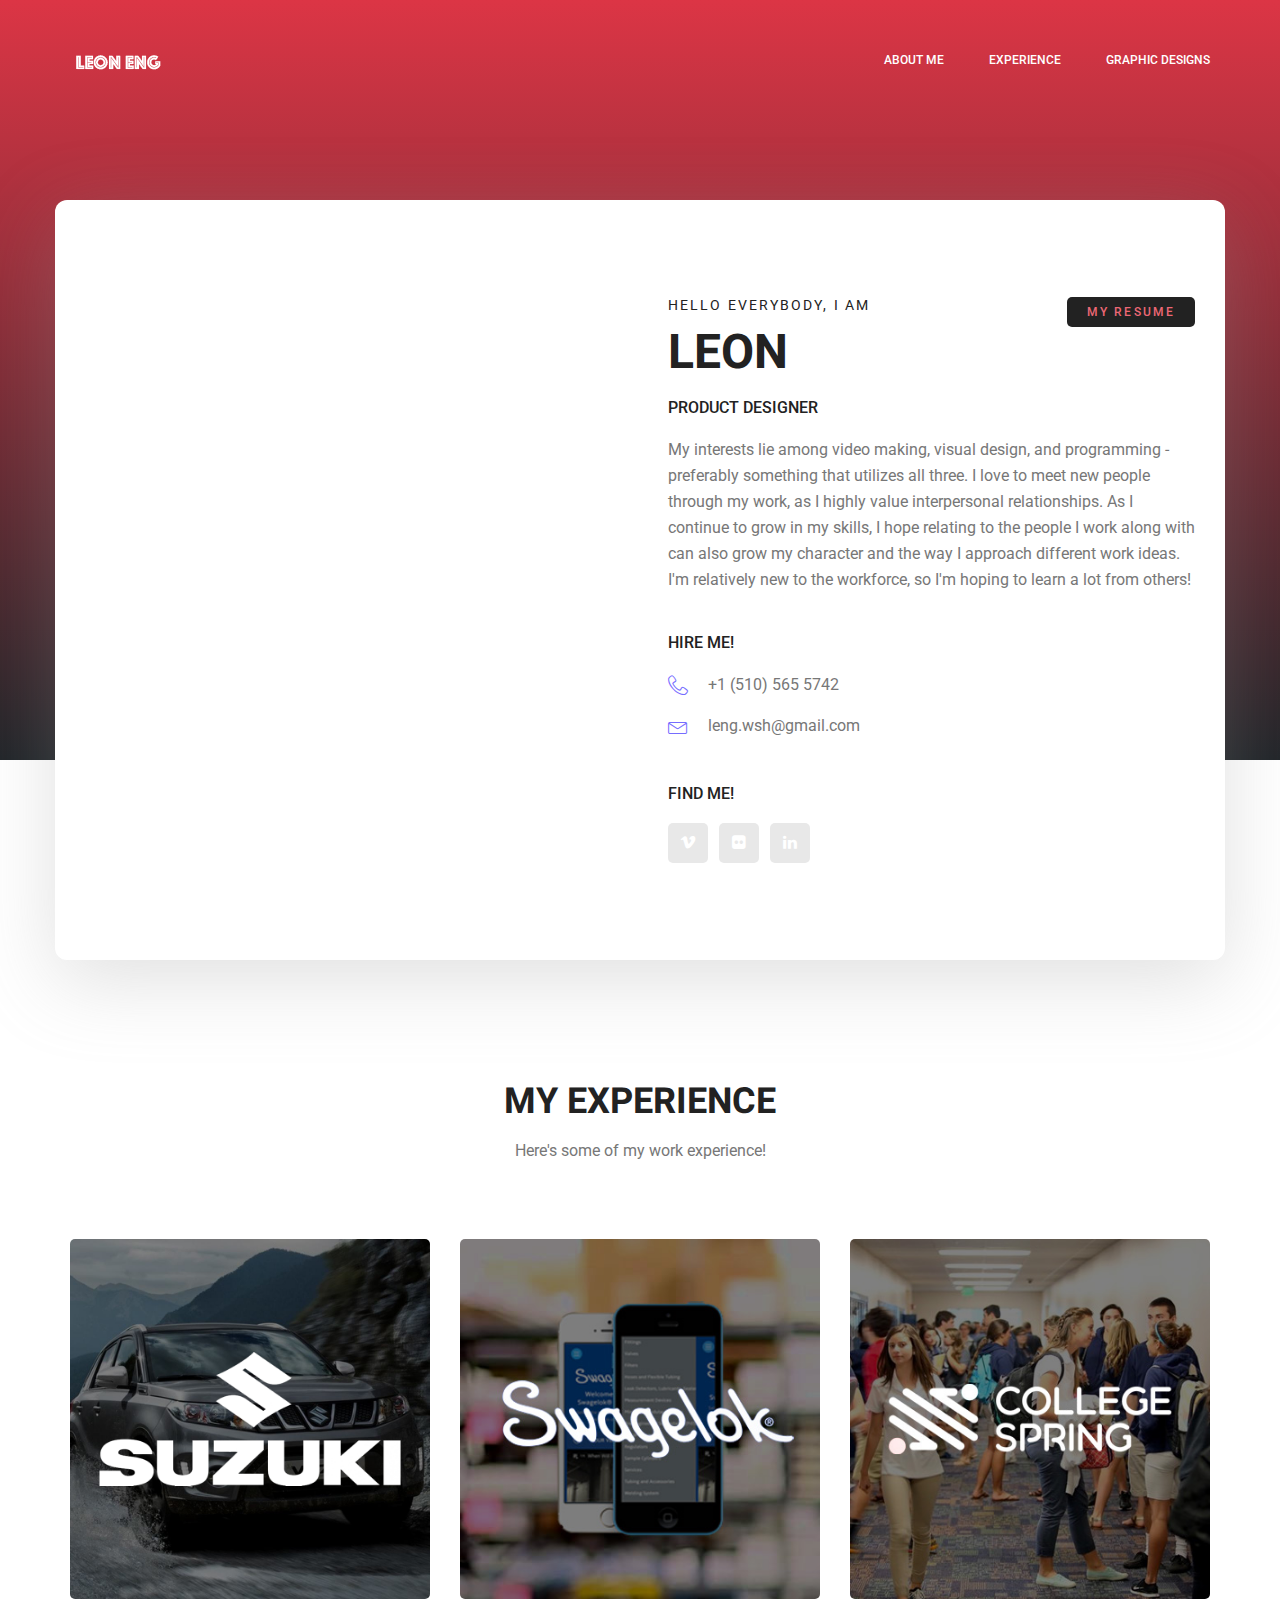
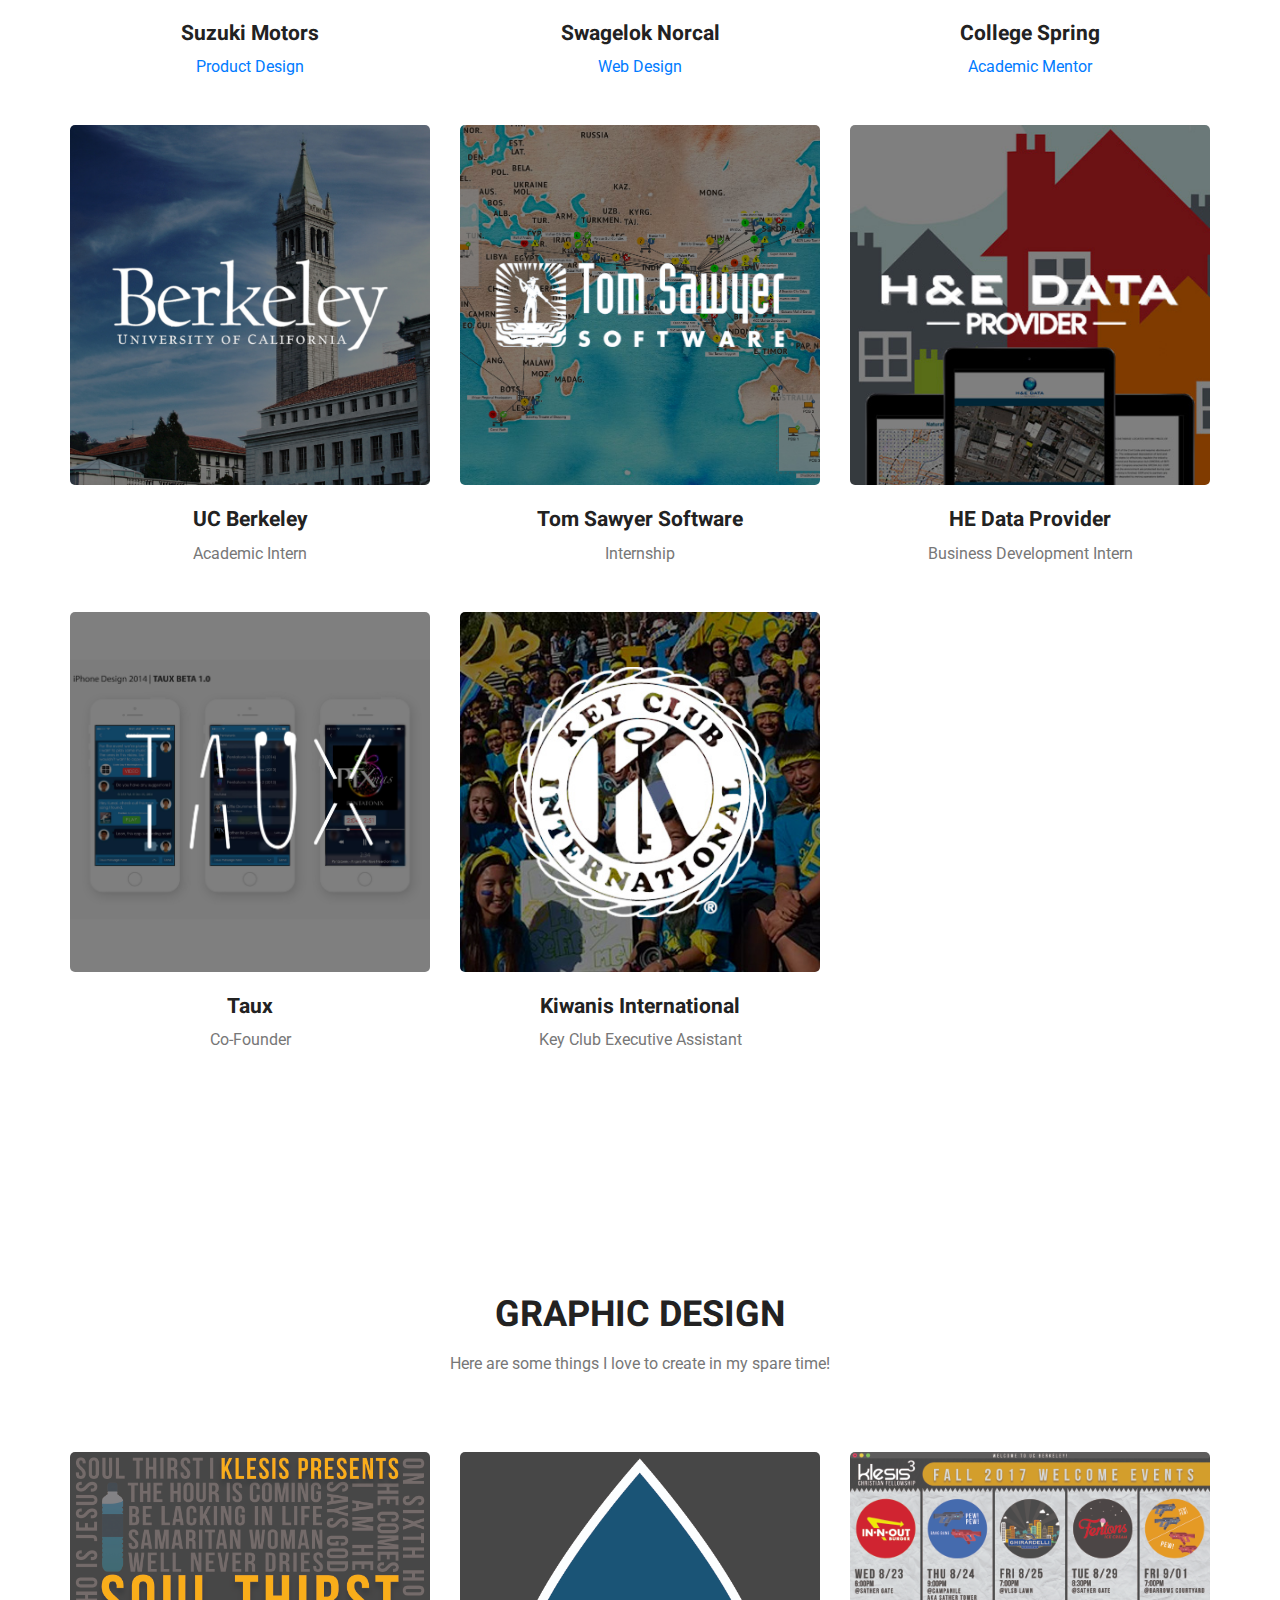
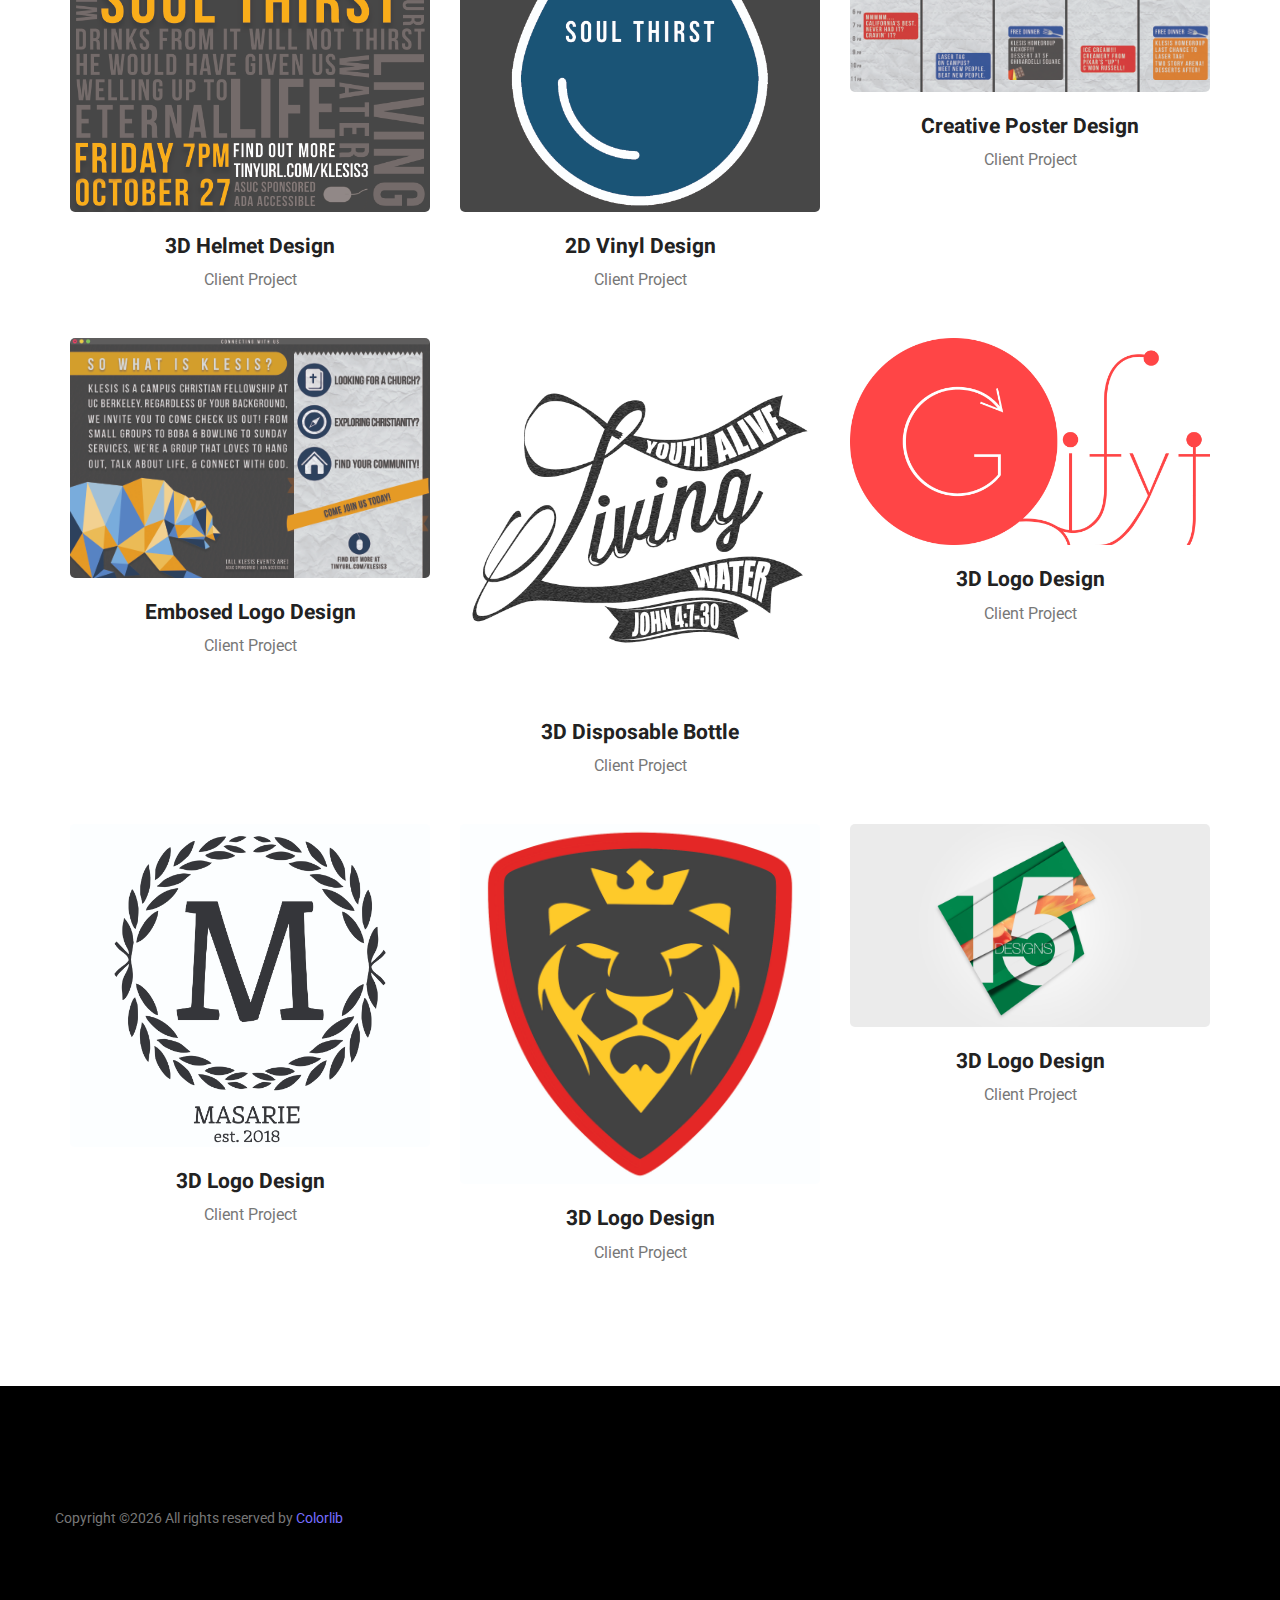
==== commit 54115960: "fresh start finished tss" ====
--- a/index.html
+++ b/index.html
@@ -261,16 +261,16 @@
                         </a>
         			</div>
         			<div class="col-lg-4 col-md-4 col-sm-6 manipul creative design print">
-        				<div class="h_gallery_item">
-        					<div class="g_img_item">
-        						<img class="img-fluid" src="img/projects/collegespring.jpg" alt="">
-        						<a class="light" href="img/gallery/project-3.jpg"><img src="img/gallery/icon.png" alt=""></a>
+        				<a href="projects/swagelok/index.html"><div class="h_gallery_item">
+        					<div class="g_img_item">
+                                <img class="img-fluid" src="img/projects/collegespring.jpg">
         					</div>
         					<div class="g_item_text">
         						<h4>College Spring</h4>
         						<p>Academic Mentor</p>
         					</div>
         				</div>
+                        </a>
         			</div>
         			<div class="col-lg-4 col-md-4 col-sm-6 brand creative print">
         				<div class="h_gallery_item">
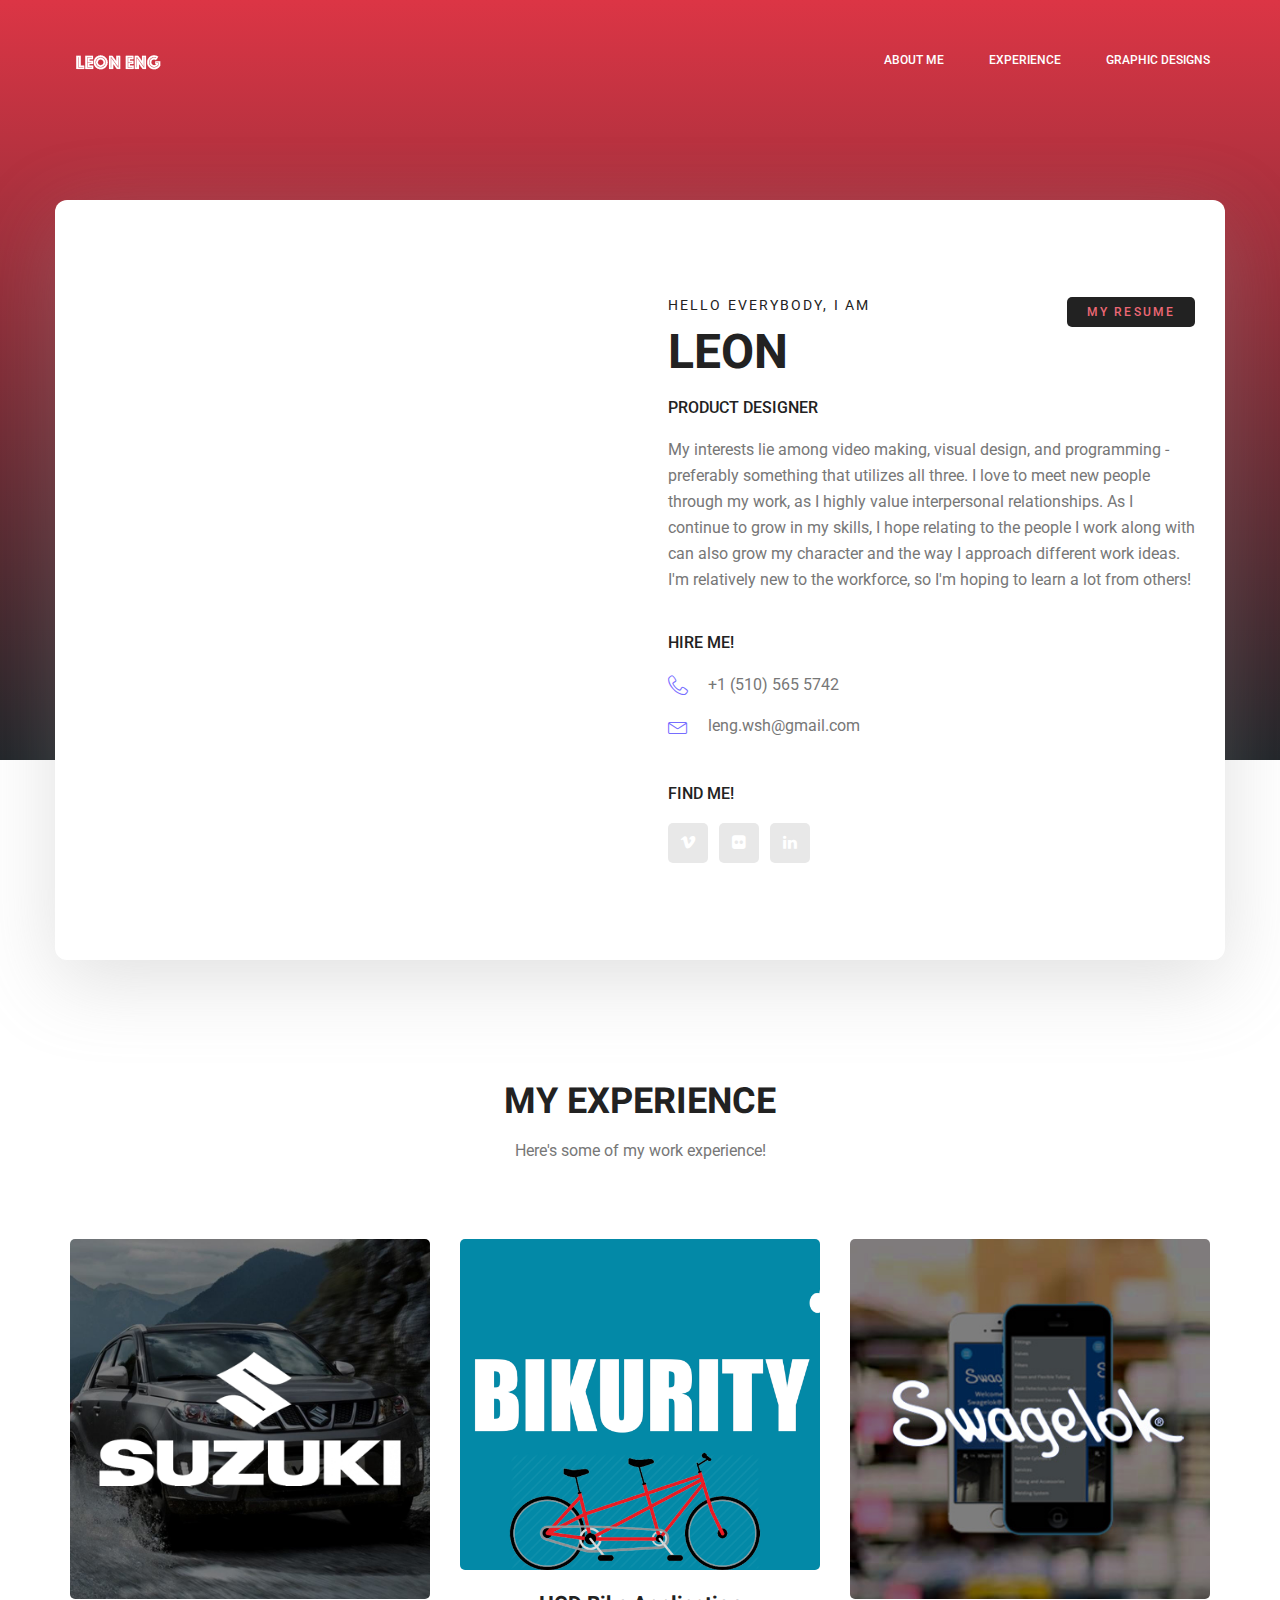
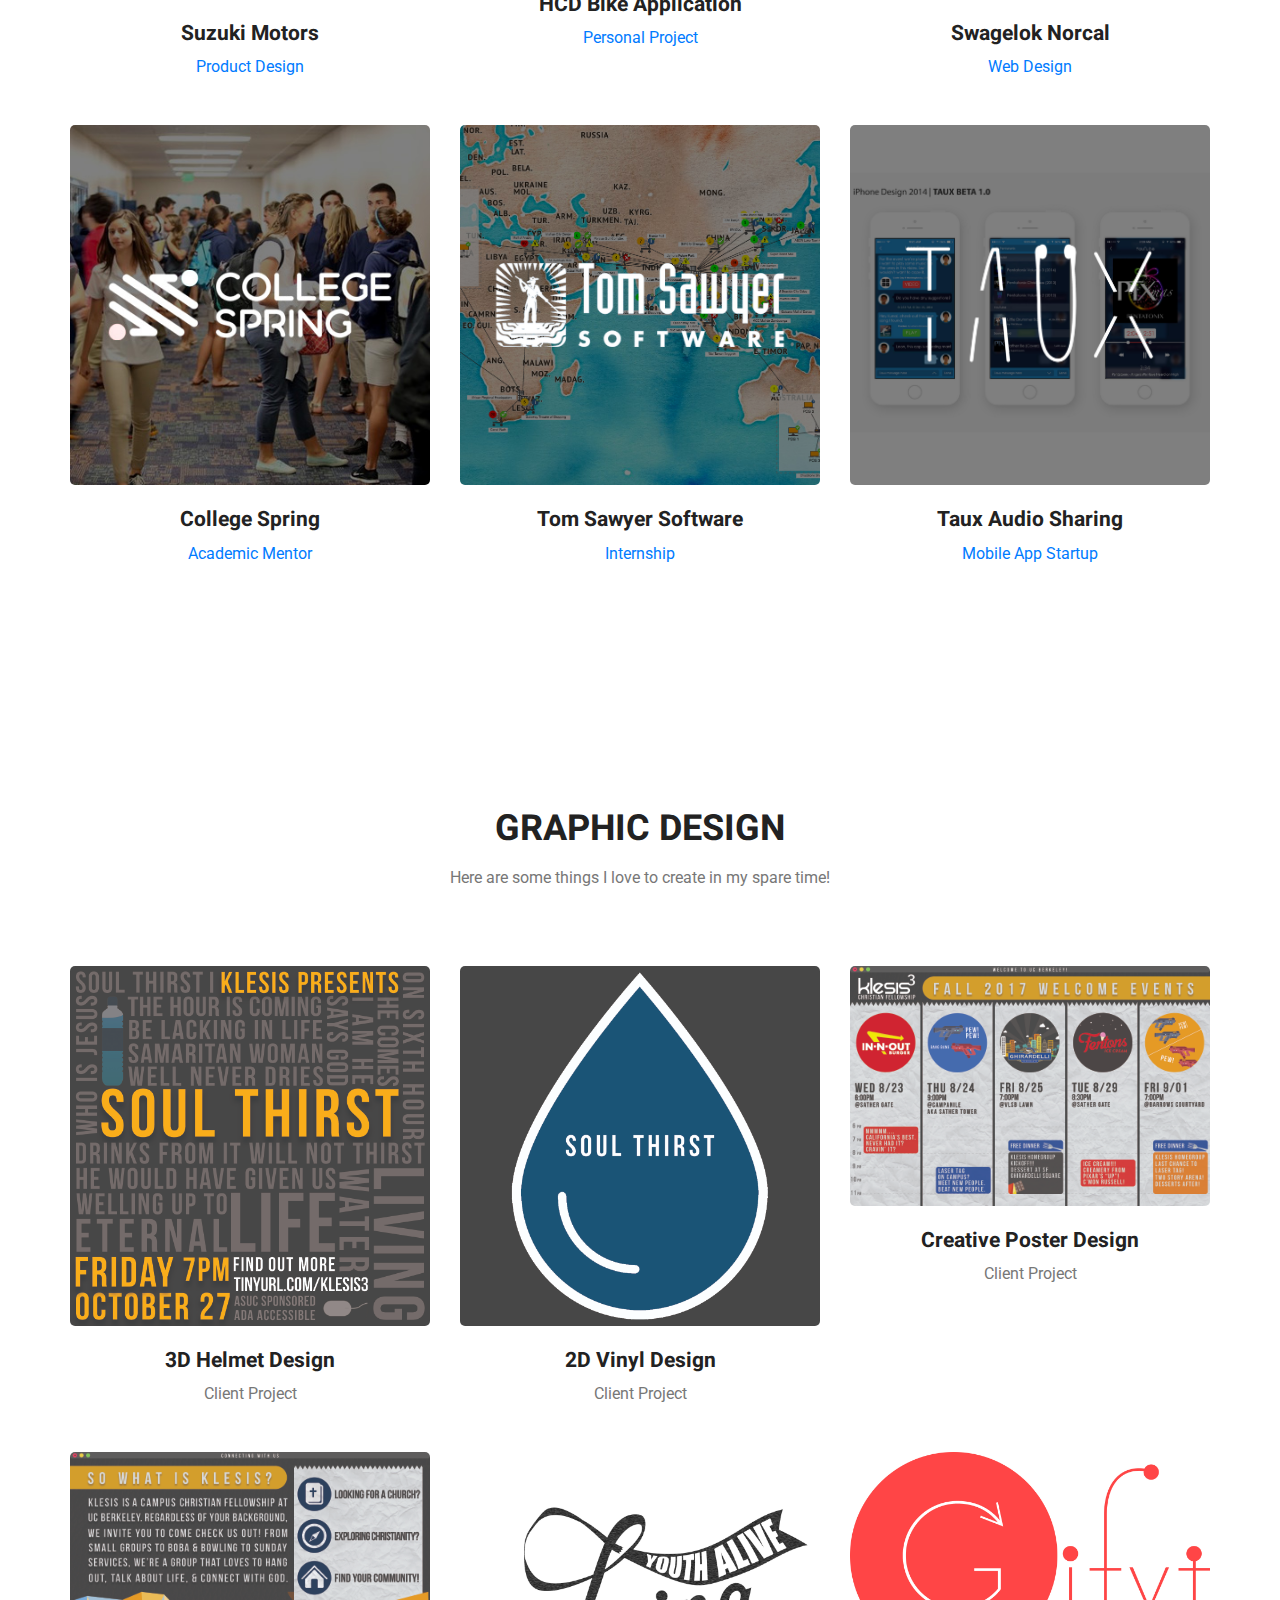
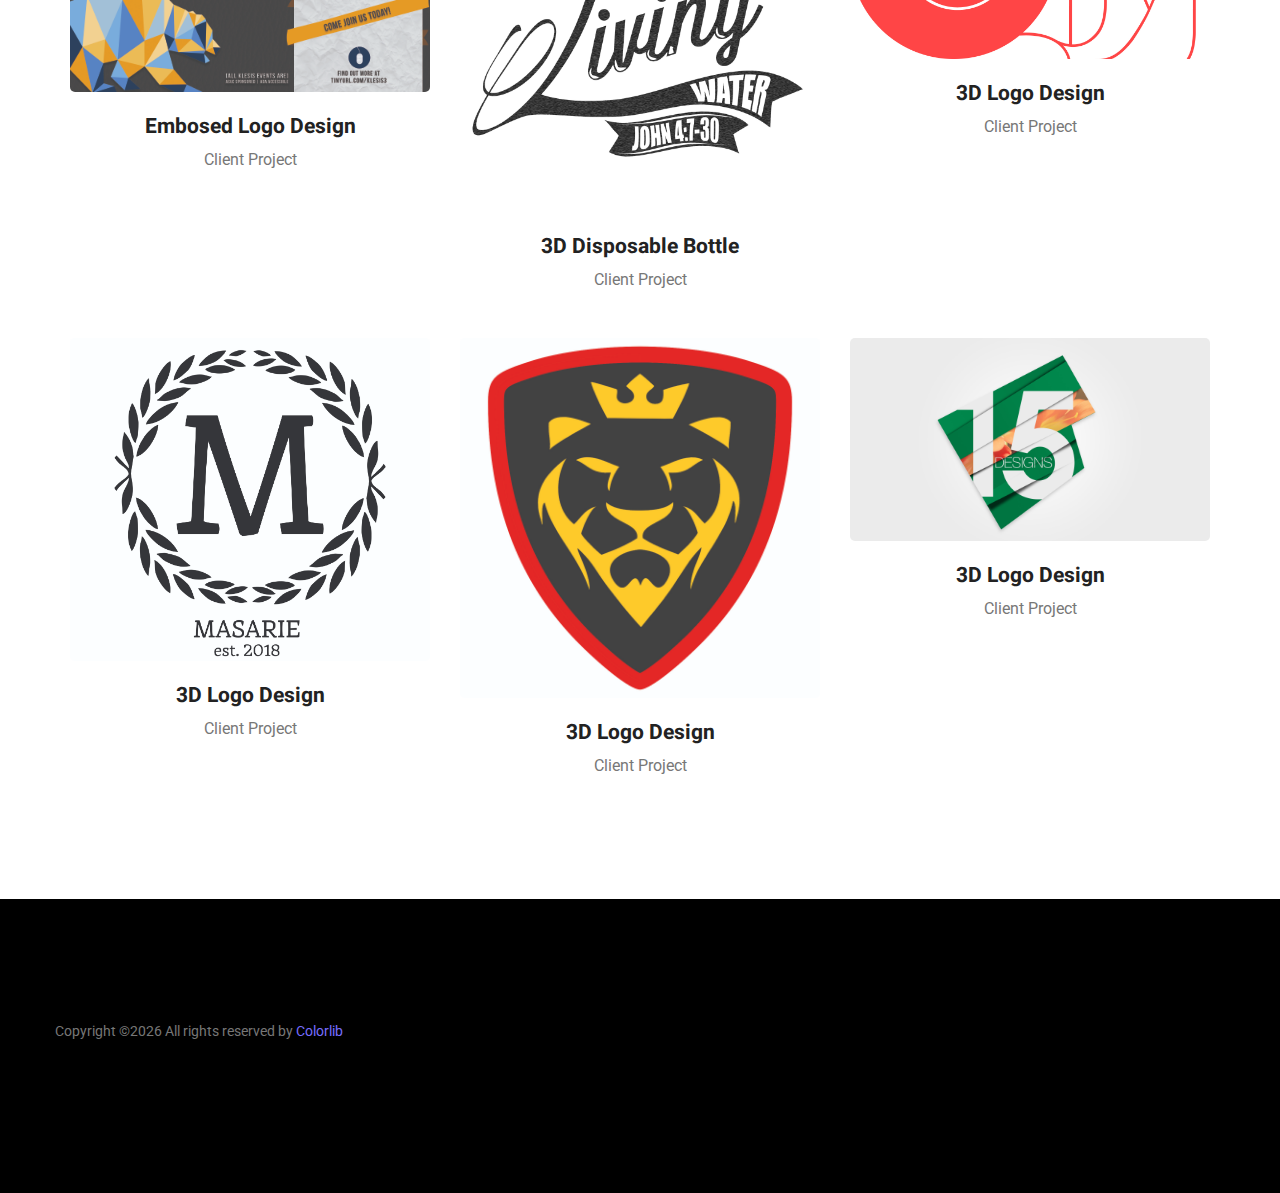
==== commit b19fec40: "finished draft 01 portolio" ====
--- a/index.html
+++ b/index.html
@@ -249,6 +249,18 @@
                         </a>
         			</div>
         			<div class="col-lg-4 col-md-4 col-sm-6 brand manipul creative">
+        				<a href="projects/hcdBike/index.html"><div class="h_gallery_item">
+        					<div class="g_img_item">
+                                <img class="img-fluid" src="img/projects/bicurity.png">
+        					</div>
+        					<div class="g_item_text">
+        						<h4>HCD Bike Application</h4>
+        						<p>Personal Project</p>
+        					</div>
+        				</div>
+                        </a>
+        			</div>
+        			<div class="col-lg-4 col-md-4 col-sm-6 brand manipul creative">
         				<a href="projects/swagelok/index.html"><div class="h_gallery_item">
         					<div class="g_img_item">
                                 <img class="img-fluid" src="img/projects/swagelok.jpg">
@@ -261,7 +273,7 @@
                         </a>
         			</div>
         			<div class="col-lg-4 col-md-4 col-sm-6 manipul creative design print">
-        				<a href="projects/swagelok/index.html"><div class="h_gallery_item">
+        				<a href="projects/collegeSpring/index.html"><div class="h_gallery_item">
         					<div class="g_img_item">
                                 <img class="img-fluid" src="img/projects/collegespring.jpg">
         					</div>
@@ -272,66 +284,29 @@
         				</div>
                         </a>
         			</div>
-        			<div class="col-lg-4 col-md-4 col-sm-6 brand creative print">
-        				<div class="h_gallery_item">
-        					<div class="g_img_item">
-        						<img class="img-fluid" src="img/projects/cal.jpg" alt="">
-        						<a class="light" href="img/gallery/project-4.jpg"><img src="img/gallery/icon.png" alt=""></a>
-        					</div>
-        					<div class="g_item_text">
-        						<h4>UC Berkeley</h4>
-        						<p>Academic Intern</p>
-        					</div>
-        				</div>
-        			</div>
         			<div class="col-lg-4 col-md-4 col-sm-6 brand manipul design">
-        				<div class="h_gallery_item">
-        					<div class="g_img_item">
-        						<img class="img-fluid" src="img/projects/tss.jpg" alt="">
-        						<a class="light">
-                                    <img src="img/gallery/icon.png" alt=""></a>
+        				<a href="projects/tss/index.html"><div class="h_gallery_item">
+        					<div class="g_img_item">
+                                <img class="img-fluid" src="img/projects/tss.jpg">
         					</div>
         					<div class="g_item_text">
         						<h4>Tom Sawyer Software</h4>
         						<p>Internship</p>
         					</div>
         				</div>
+                        </a>
         			</div>
         			<div class="col-lg-4 col-md-4 col-sm-6 brand creative">
-        				<div class="h_gallery_item">
-        					<div class="g_img_item">
-        						<img class="img-fluid" src="img/projects/he.jpg" alt="">
-        						<a class="light" href="img/gallery/project-6.jpg"><img src="img/gallery/icon.png" alt=""></a>
-        					</div>
-        					<div class="g_item_text">
-        						<h4>HE Data Provider</h4>
-        						<p>Business Development Intern</p>
-        					</div>
-        				</div>
-        			</div>
-        			<div class="col-lg-4 col-md-4 col-sm-6 brand creative">
-        				<div class="h_gallery_item">
-        					<div class="g_img_item">
-        						<img class="img-fluid" src="img/projects/taux.jpg" alt="">
-        						<a class="light" href="img/gallery/project-6.jpg"><img src="img/gallery/icon.png" alt=""></a>
-        					</div>
-        					<div class="g_item_text">
-        						<h4>Taux</h4>
-        						<p>Co-Founder</p>
-        					</div>
-        				</div>
-        			</div>
-        			<div class="col-lg-4 col-md-4 col-sm-6 brand creative">
-        				<div class="h_gallery_item">
-        					<div class="g_img_item">
-        						<img class="img-fluid" src="img/projects/kiwanis.jpg" alt="">
-        						<a class="light" href="img/gallery/project-6.jpg"><img src="img/gallery/icon.png" alt=""></a>
-        					</div>
-        					<div class="g_item_text">
-        						<h4>Kiwanis International</h4>
-        						<p>Key Club Executive Assistant</p>
-        					</div>
-        				</div>
+        				<a href="projects/taux/index.html"><div class="h_gallery_item">
+        					<div class="g_img_item">
+                                <img class="img-fluid" src="img/projects/taux.jpg">
+        					</div>
+        					<div class="g_item_text">
+        						<h4>Taux Audio Sharing</h4>
+        						<p>Mobile App Startup</p>
+        					</div>
+        				</div>
+                        </a>
         			</div>
         		</div>
 <!--
--- a/css/style.css
+++ b/css/style.css
@@ -3054,6 +3054,20 @@
   .copy_right_text p a {
     color: #766dff; }
 
+
+.section-content {
+    font-family: Circular-Book;
+    text-align: left;
+    font-weight: 300;
+    font-size: 18px;
+    line-height: 40px;
+    margin: auto;
+    padding-bottom: 40px;
+    position: relative;
+    display: block;
+    width: 100%;
+}
+
 /* End Footer Area css
 ============================================================================================ */
 /*---------------------------------------------------- */
